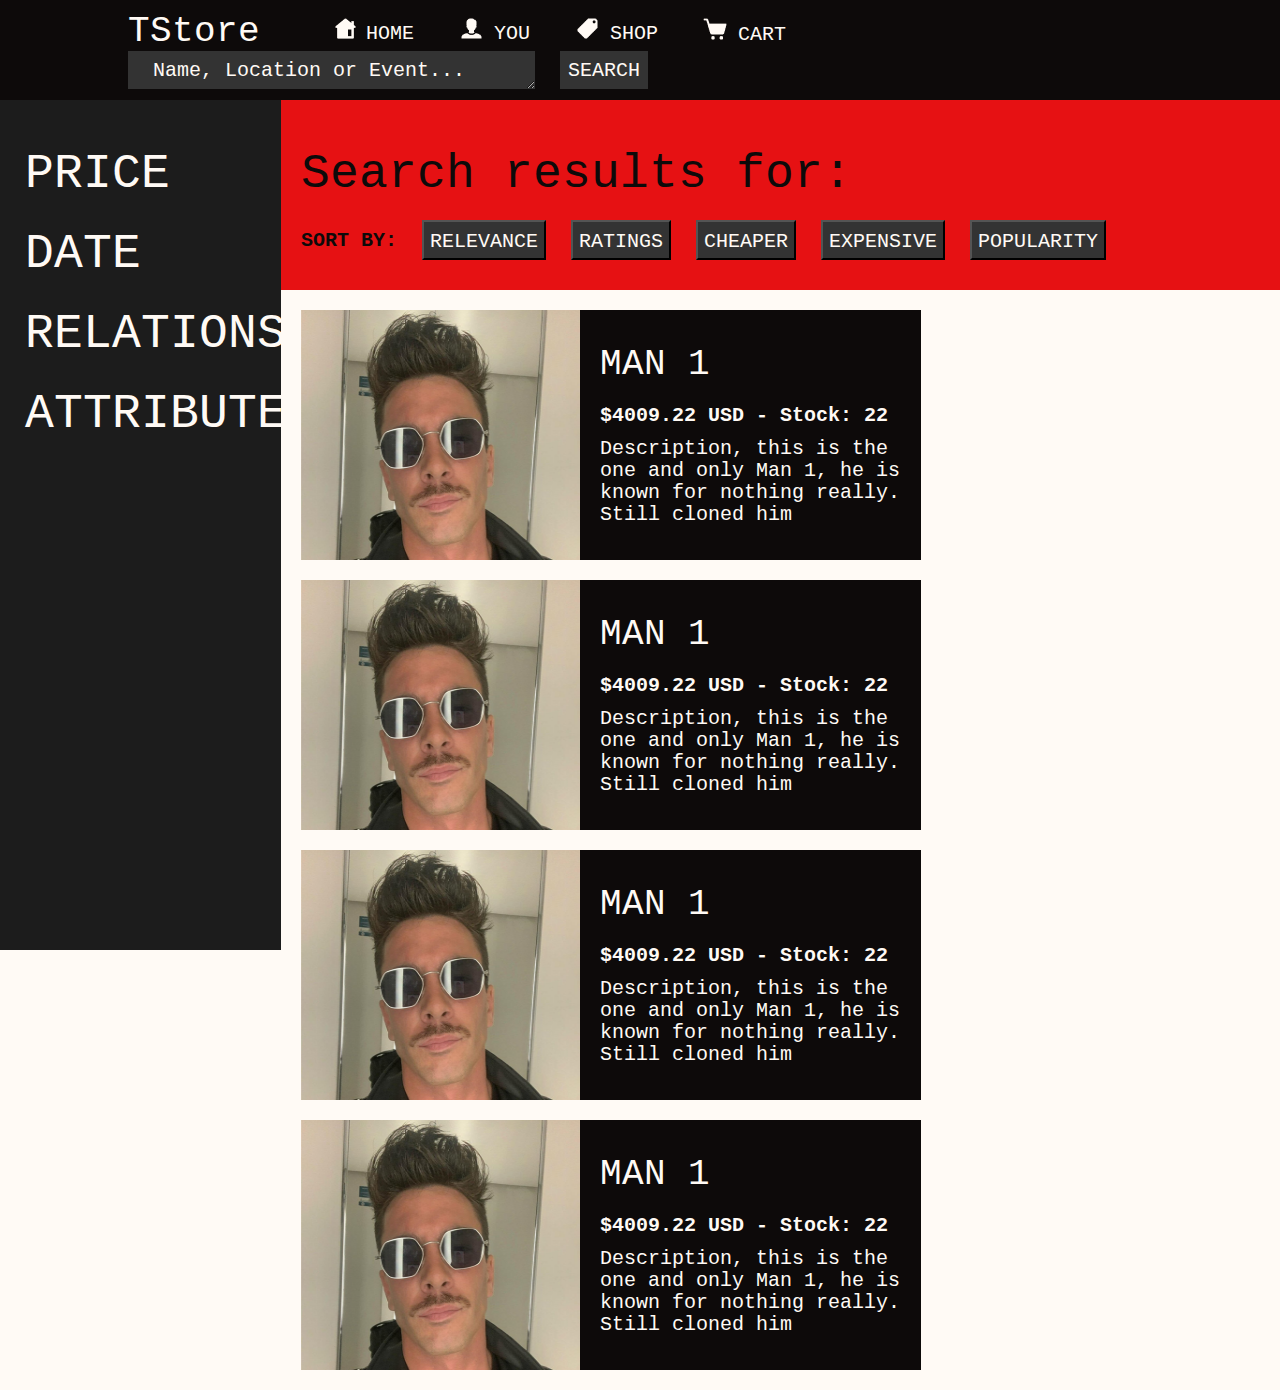
==== shop/index.html @ 67002255 "create base item style" ====
<!DOCTYPE html>
<html lang="en">
 <head>
  <meta name="viewport" content="width=device-width, initial-scale=1">
  <meta charset="UTF-8">
  <title>TStore</title>
  <meta name="Author" content="Sebastian Mosquera">
  <meta name="Description" content="A test website, making linked usage of css, html, js and basic databases. All content is satirical">

  <link href='../styles/style.css' rel='stylesheet' >

 </head>
 <body>
 <!-- <iframe type="html" src="assets/header.html"></iframe>-->
	 <header class="flex-center">

		 <nav class="main-nav flex-center">
			 <h2 class="main-title">TStore</h2>
			 <menu class="main-list flex-center">
				 <li><a href="index.html"><p class="main-home">HOME</p></a></li>
				 <li><a href="you/index.html"><p class="main-you">YOU</p></a></li>
				 <li><a href="shop/index.html"><p class="main-shop">SHOP</p></a></li>
				 <li><a href="cart/index.html"><p class="main-cart">CART</p></a></li>
			 </menu>
			 <textArea class="main-search" id="main-search" rows="1" maxlength="30" placeholder="Name, Location or Event..."></textArea>
			 <button class="main-button left-end" id="main-button" type="button">SEARCH</button>
		 </nav>

	 </header>
	 <section class="sidebar-shop gray aside-left">
		 <menu>
			 <li class="title-end"><h1>PRICE</h1></li>
			 <li class="title-end"><h1>DATE</h1></li>
			 <li class="title-end"><h1>RELATIONS</h1></li>
			 <li class="title-end"><h1>ATTRIBUTES</h1></li>
		 </menu>
	 </section>
	 <section>
		 <section class="top-section-shop red justify-start flex-column">
			 <article class="flex-straight">
				 <h1 class="black-text section-end">Search results for: </h1>
				 <p class="bold" id="searched-text"></p>
			 </article>
			 <article class="flex-straight">
				 <p class="bold small-text black-text">SORT BY:</p>
			 <button class="left-end" id="relevance-button" type="button">RELEVANCE</button>
			 <button class="left-end" id="ratings-button" type="button">RATINGS</button>
			 <button class="left-end" id="cheaper-button" type="button">CHEAPER</button>
			 <button class="left-end" id="expensive-button" type="button">EXPENSIVE</button>
			 <button class="left-end" id="popularity-button" type="button">POPULARITY</button>
			 </article>
		 </section>
		 <section class="item-grid-shop">
			 <article class="item-article-shop black section-end flex-straight">
				 <img src="../assets/img/man1.png" height="100%" width="45%">
				 <section class="side-section item-desc-shop">
					 <h2 class="section-end">MAN 1</h2>
					 <p class="bold normal-end">$4009.22 USD - Stock: 22</p>
					 <p>Description, this is the one and only Man 1, he is known for nothing really. Still cloned him</p>
				 </section>
			 </article>
			 <article class="item-article-shop black section-end flex-straight">
				 <img src="../assets/img/man1.png" height="100%" width="45%">
				 <section class="side-section item-desc-shop">
					 <h2 class="section-end">MAN 1</h2>
					 <p class="bold normal-end">$4009.22 USD - Stock: 22</p>
					 <p>Description, this is the one and only Man 1, he is known for nothing really. Still cloned him</p>
				 </section>
			 </article>
			 <article class="item-article-shop black section-end flex-straight">
				 <img src="../assets/img/man1.png" height="100%" width="45%">
				 <section class="side-section item-desc-shop">
					 <h2 class="section-end">MAN 1</h2>
					 <p class="bold normal-end">$4009.22 USD - Stock: 22</p>
					 <p>Description, this is the one and only Man 1, he is known for nothing really. Still cloned him</p>
				 </section>
			 </article>
			 <article class="item-article-shop black section-end flex-straight">
				 <img src="../assets/img/man1.png" height="100%" width="45%">
				 <section class="side-section item-desc-shop">
					 <h2 class="section-end">MAN 1</h2>
					 <p class="bold normal-end">$4009.22 USD - Stock: 22</p>
					 <p>Description, this is the one and only Man 1, he is known for nothing really. Still cloned him</p>
				 </section>
			 </article>
		 </section>
	 </section>
	 <footer>

	 </footer>
	 <script src="main.js"></script>
 </body>
</html>
---- styles/style.css ----
@font-face { font-family: Cousine-Bold; src: url('../assets/font/Cousine-Bold.ttf'); }
@font-face { font-family: Cousine-Bold-Italic; src: url('../assets/font/Cousine-BoldItalic.ttf'); }
@font-face { font-family: Cousine-Italic; src: url('../assets/font/Cousine-Italic.ttf'); }
@font-face { font-family: Cousine-Regular; src: url('../assets/font/Cousine-Regular.ttf'); }

* {
	margin: 0;
}

html {
	background-color: #FFFAF5;
}

body {
	background-color: #FFFAF5;
}

header {
	padding-left: 10%;
	padding-right: 10%;
	background-color: #0D0A0A;
	color: #0D0A0A;
	height: 100px;
}

menu {
	padding: 0px;
}

h1, h2 ,p, textArea, button {
	font-family: Cousine-Regular;
	font-weight: normal;
	color: #FFFAF5;
}

h1 {
	font-size: 48px;
}

h2 {
	font-size: 36px;
}

p, textArea, button {
	font-size: 20px;
}

li {
	list-style: none;
	margin-right: 45px;
}

a {
	text-decoration: none;
}

textArea {
	width: 380px;
	padding-top: 8px;
	padding-bottom: 8px;
	padding-left: 25px;
	background-color: #333333;
}

textArea::placeholder {
	color: #FFFAF5;
}

button {
	padding-top: 8px;
	padding-bottom: 8px;
	background-color: #333333;
	height: 40px;

}

button:active {
	background-color: #0F0C0C;
	border: 1px solid #FFFAF5;
}

input[type=checkbox]:checked {
	color: #FFaaaa;
	background-color: #FFaaaa;
}


/* general styling*/
.flex-center {
	display: flex;
	flex-wrap: wrap;
	align-content: center;
	align-items: center;
}

.justify-start {
	justify-items: start;
}

.flex-column {
	display: flex;
	flex-direction: column;
}

.flex-straight {
	display: flex;
	align-items: center;
}

.aside-left {
	float: left;
}

.aside-right {
	float: right;
}

.bold {
	font-family: Cousine-Bold;
}

.important {
	text-decoration: underline;
	font-family: Cousine-Bold;
}

.font-small {
	font-size: 14px;
}

/* items*/
.check-small {
	appearance: unset;
	height: 15px;
	width: 15px;
	color: #FFFAF5;
	background-color: #333333;
}

/* etc margins*/
.title-end {
	margin-bottom: 30px;
}

.section-end {
	margin-bottom: 20px;
}

.normal-end {
	margin-bottom: 10px;
}

.left-end {
	margin-left: 25px;
}

.tag-end {
	margin-right: 10px;
}

.tag-end-left {
	margin-left: 10px;
}

.border-white {
	border: 1px solid #FFFAF5;
}

/* color palette*/
.blue {
	background-color: #193E54;
	color: #193E54;
}

.gray {
	background-color: #1C1C1C;
	color: #1C1C1C;
}

.white {
	background-color: #FFFAF5;
	color: #FFFAF5;
}

.black {
	background-color: #0D0A0A;
}

.black-text {
	color: #0D0A0A;
}

.red {
	background-color: #e61113;
	color: #e61113;
}


/* navigation bar and header*/
.main-title {
	margin-right: 75px;
}

.main-list {
	padding: 0px;
	margin-right: 110px;
}

/* could use some animations here...*/
.main-home .main-you .main-shop .main-cart {
}

.main-home::before {
	content: url('../assets/ico/home.png');
	margin-right: 10px;
}

.main-you::before {
	content: url('../assets/ico/you.png');
	margin-right: 10px;
}

.main-shop::before {
	content: url('../assets/ico/shop.png');
	margin-right: 10px;
}

.main-cart::before {
	content: url('../assets/ico/cart.png');
	margin-right: 10px;
}

.main-search {
	padding-left: 25px;
	padding-top: 8px;
	padding-bottom: 8px;
	height: 40%;
	border: none;
}

.main-button {
	padding: 8px;
	height: 40%;
	border: none;
}


/* first section landing page*/
.first-section-landing {
	width: 100%;
	display: flex;
}

.hero {
	width: 49%;
	margin-right: 2%;
}

.side-section {
	width: 49%;
	display: flex;
	flex-direction: column;
}

.side-section-landing {
	height: 48%;
	padding: 10%;
	padding-right: 15%;
}


/* shop page*/
.top-section-shop {
	height: 140px;
	padding-top: 50px;
	padding-left: 20px; 
}

.sidebar-shop {
	width: 20%;
	height: 800px;
	padding-top: 50px;
	padding-left: 25px; 
}

.item-grid-shop {
	padding-top: 20px;
	padding-left: 20px;
	padding-right: 5%;
	display: flex;
	flex-wrap: wrap;
}

.item-article-shop {
	width: 620px;
	height: 250px;
	margin-right: 20px;
}

.item-desc-shop {
	padding: 20px;
	padding-right: 2px;
}
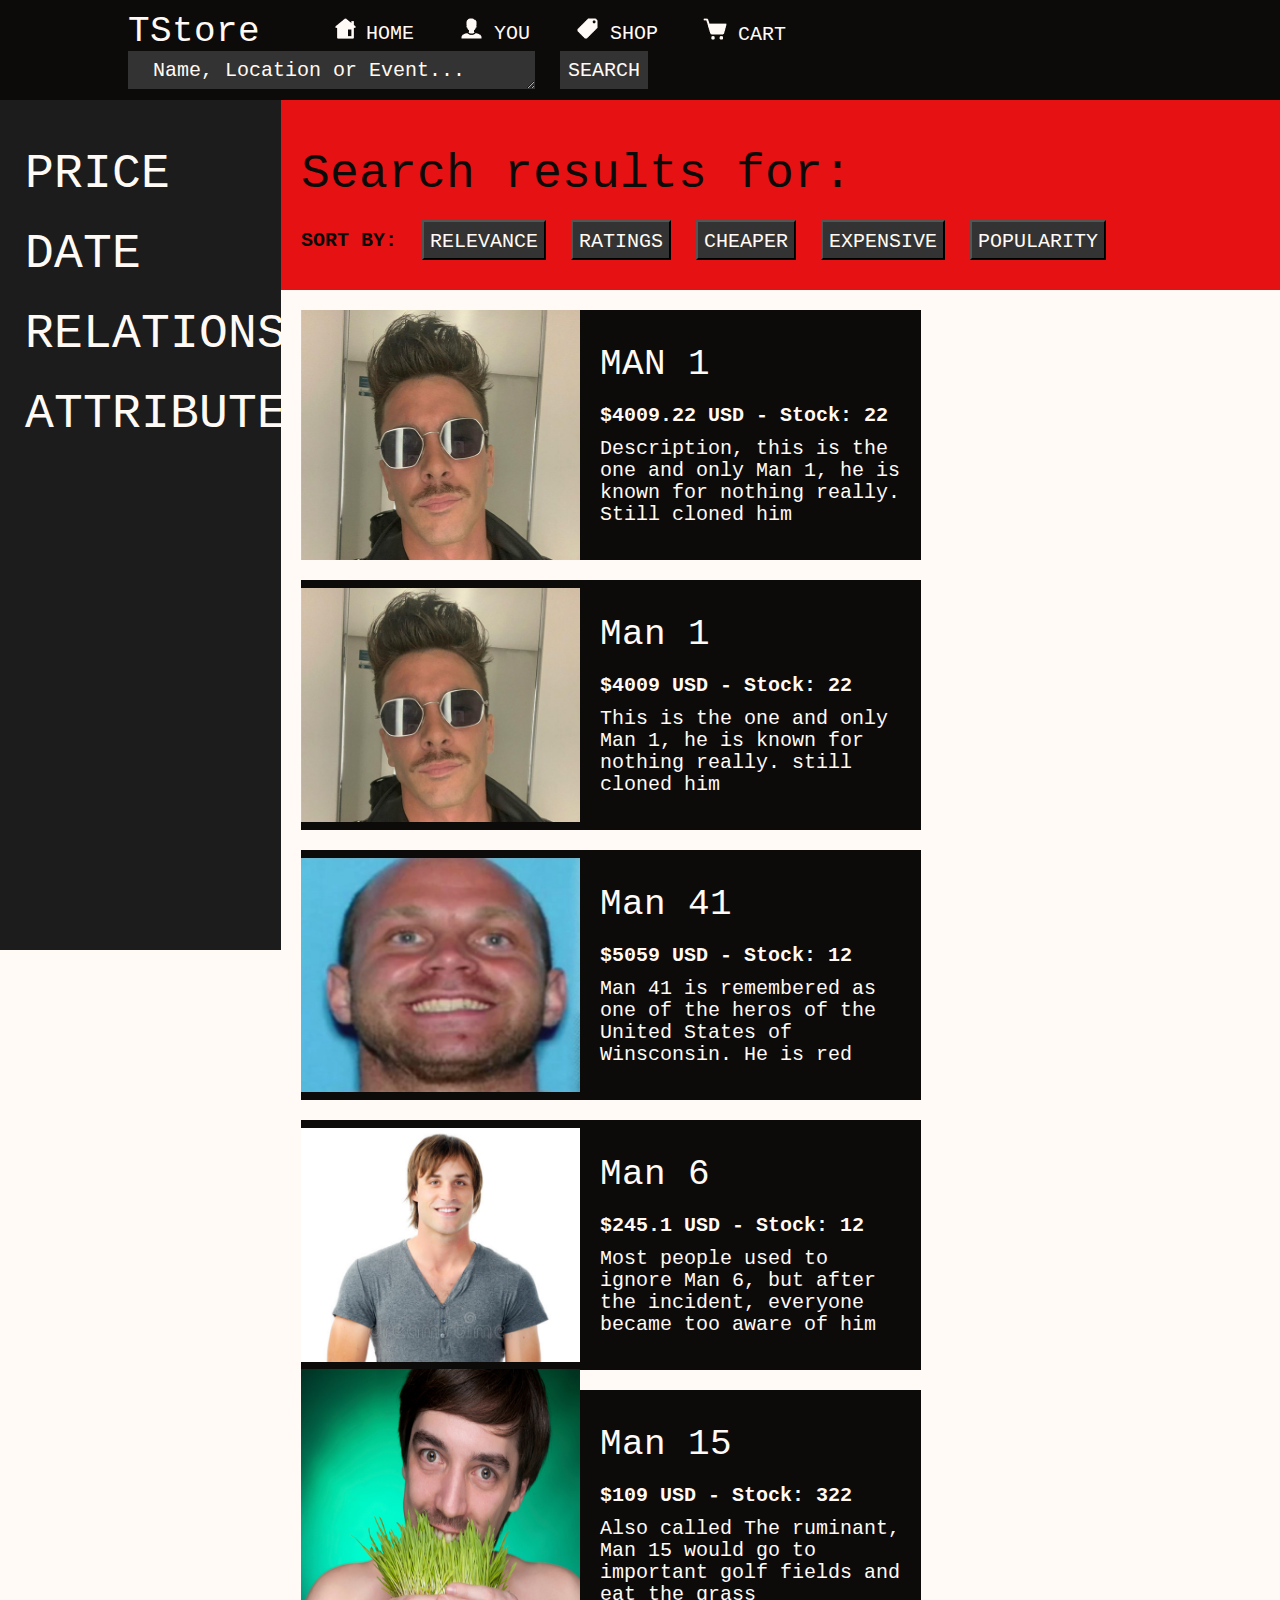
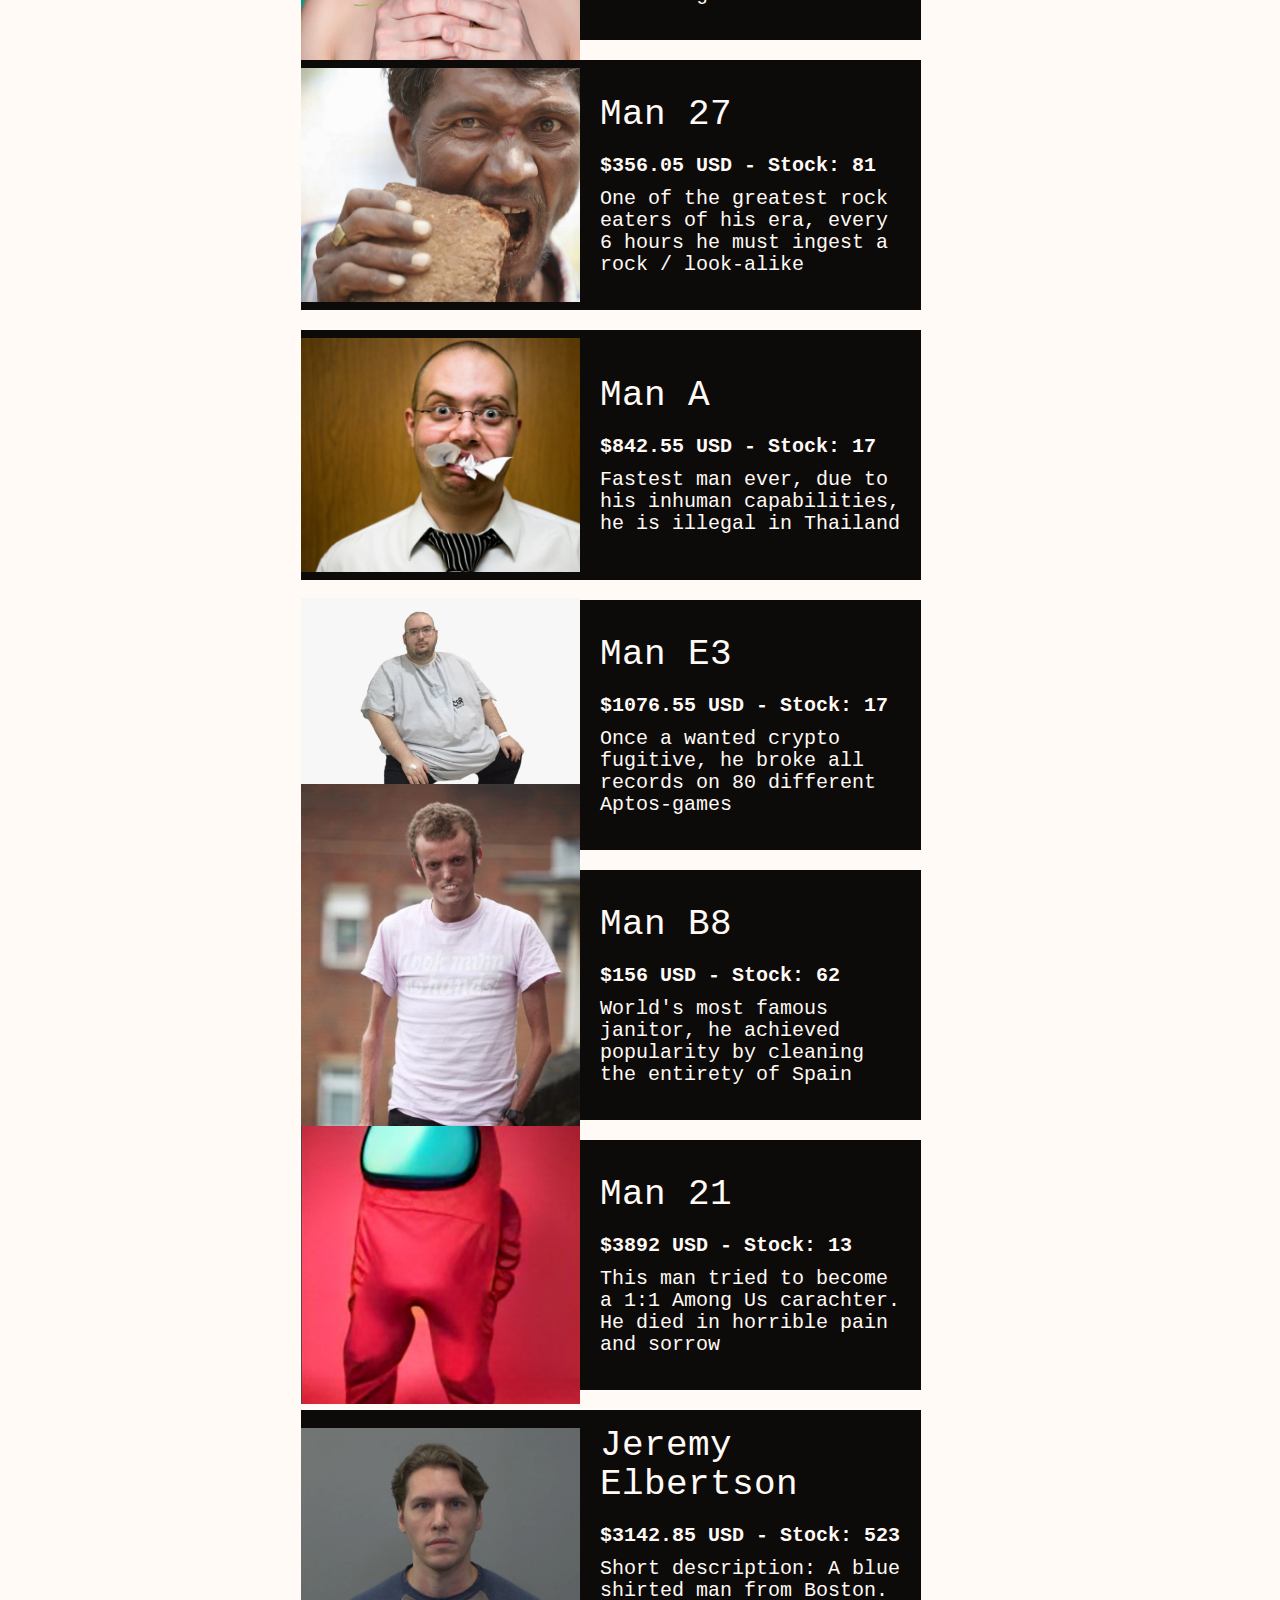
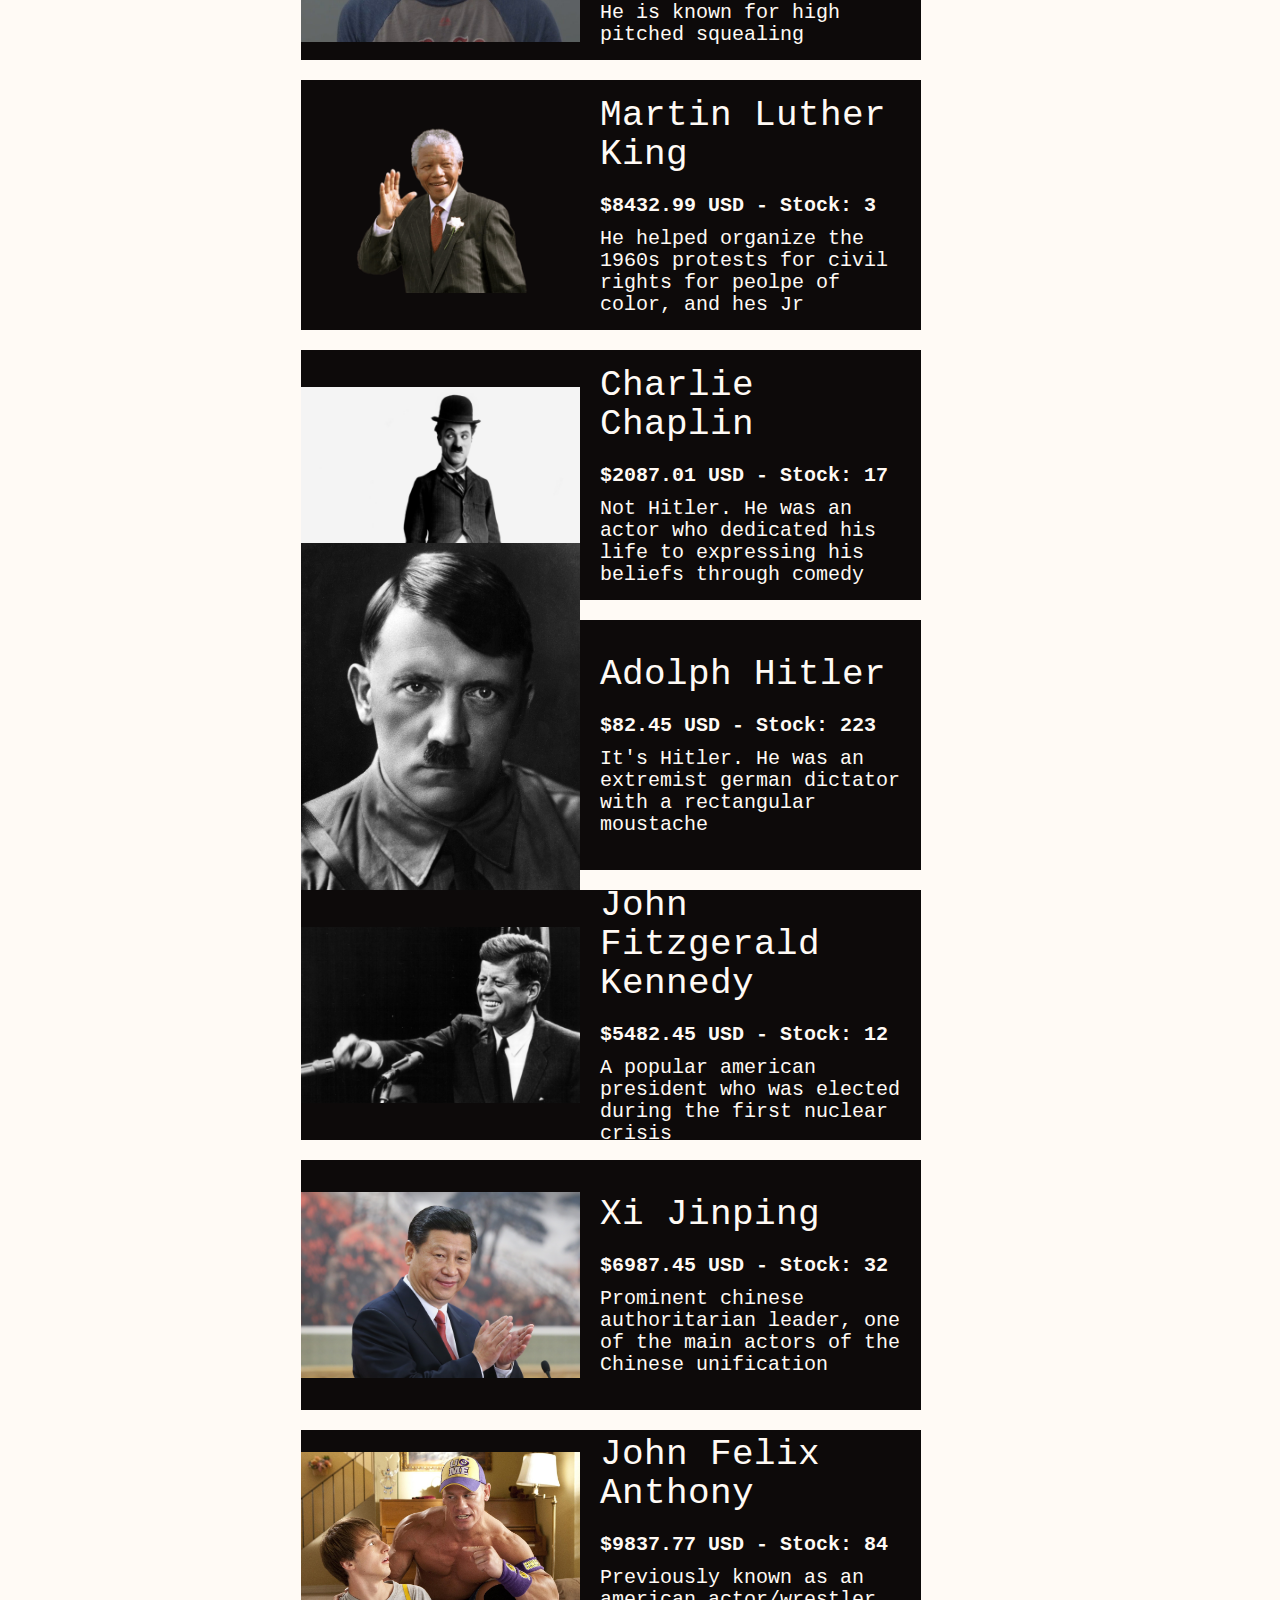
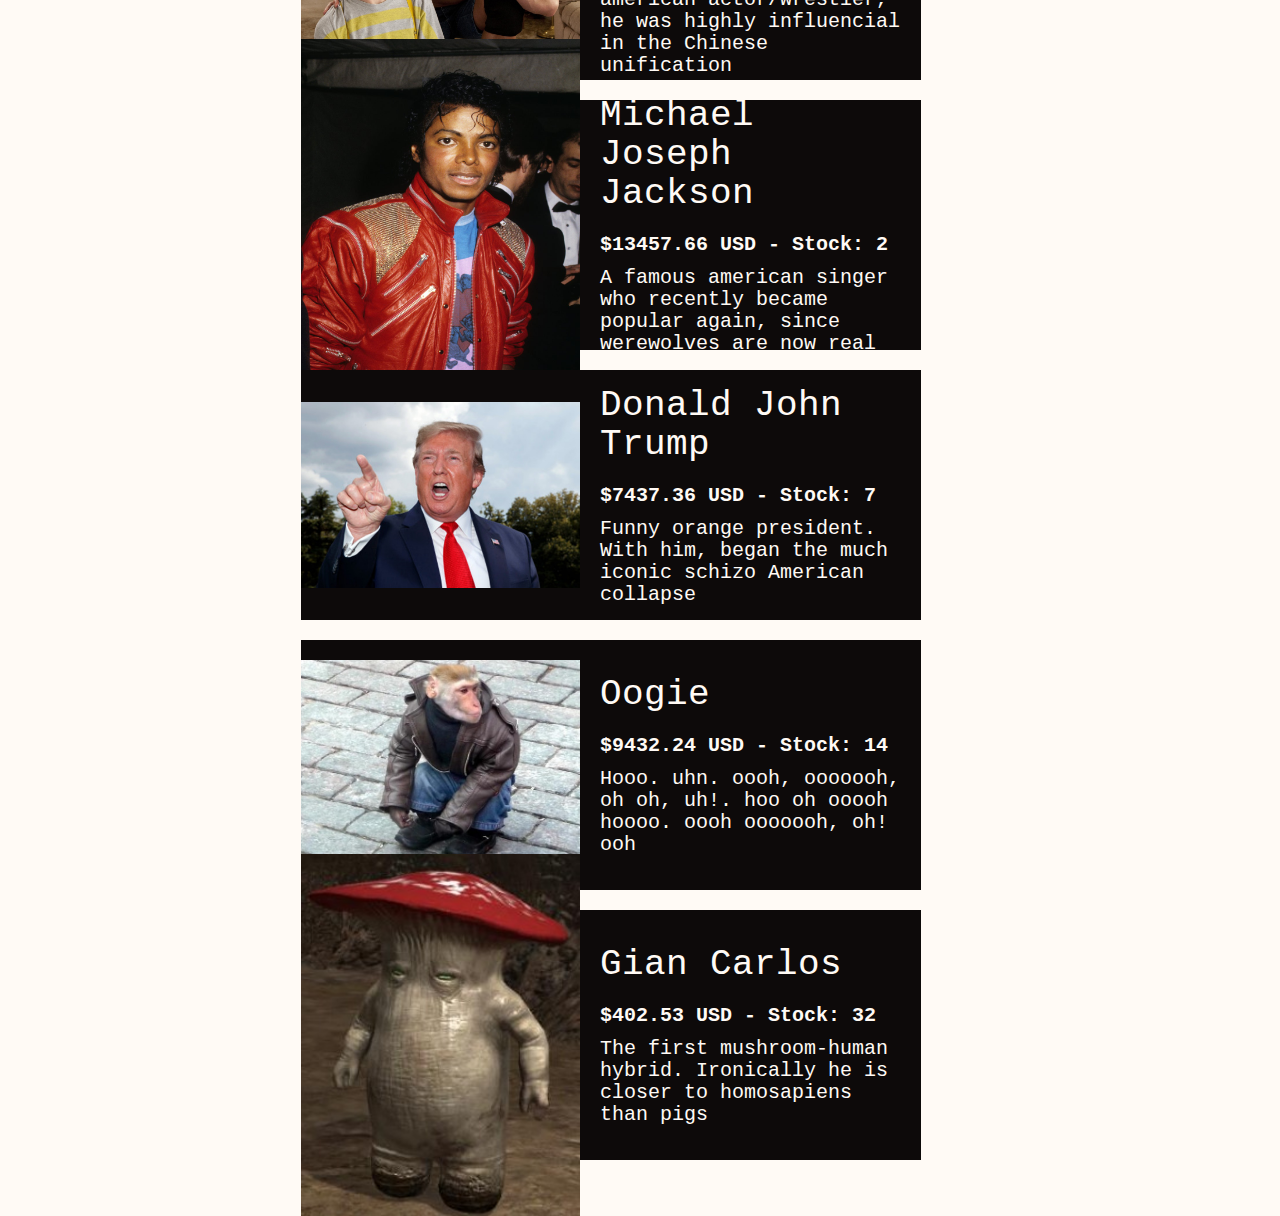
==== commit d2f8a2fa: "add item population with json file" ====
--- a/shop/index.html
+++ b/shop/index.html
@@ -50,31 +50,7 @@
 			 <button class="left-end" id="popularity-button" type="button">POPULARITY</button>
 			 </article>
 		 </section>
-		 <section class="item-grid-shop">
-			 <article class="item-article-shop black section-end flex-straight">
-				 <img src="../assets/img/man1.png" height="100%" width="45%">
-				 <section class="side-section item-desc-shop">
-					 <h2 class="section-end">MAN 1</h2>
-					 <p class="bold normal-end">$4009.22 USD - Stock: 22</p>
-					 <p>Description, this is the one and only Man 1, he is known for nothing really. Still cloned him</p>
-				 </section>
-			 </article>
-			 <article class="item-article-shop black section-end flex-straight">
-				 <img src="../assets/img/man1.png" height="100%" width="45%">
-				 <section class="side-section item-desc-shop">
-					 <h2 class="section-end">MAN 1</h2>
-					 <p class="bold normal-end">$4009.22 USD - Stock: 22</p>
-					 <p>Description, this is the one and only Man 1, he is known for nothing really. Still cloned him</p>
-				 </section>
-			 </article>
-			 <article class="item-article-shop black section-end flex-straight">
-				 <img src="../assets/img/man1.png" height="100%" width="45%">
-				 <section class="side-section item-desc-shop">
-					 <h2 class="section-end">MAN 1</h2>
-					 <p class="bold normal-end">$4009.22 USD - Stock: 22</p>
-					 <p>Description, this is the one and only Man 1, he is known for nothing really. Still cloned him</p>
-				 </section>
-			 </article>
+		 <section class="item-grid-shop" id="grid-shop">
 			 <article class="item-article-shop black section-end flex-straight">
 				 <img src="../assets/img/man1.png" height="100%" width="45%">
 				 <section class="side-section item-desc-shop">
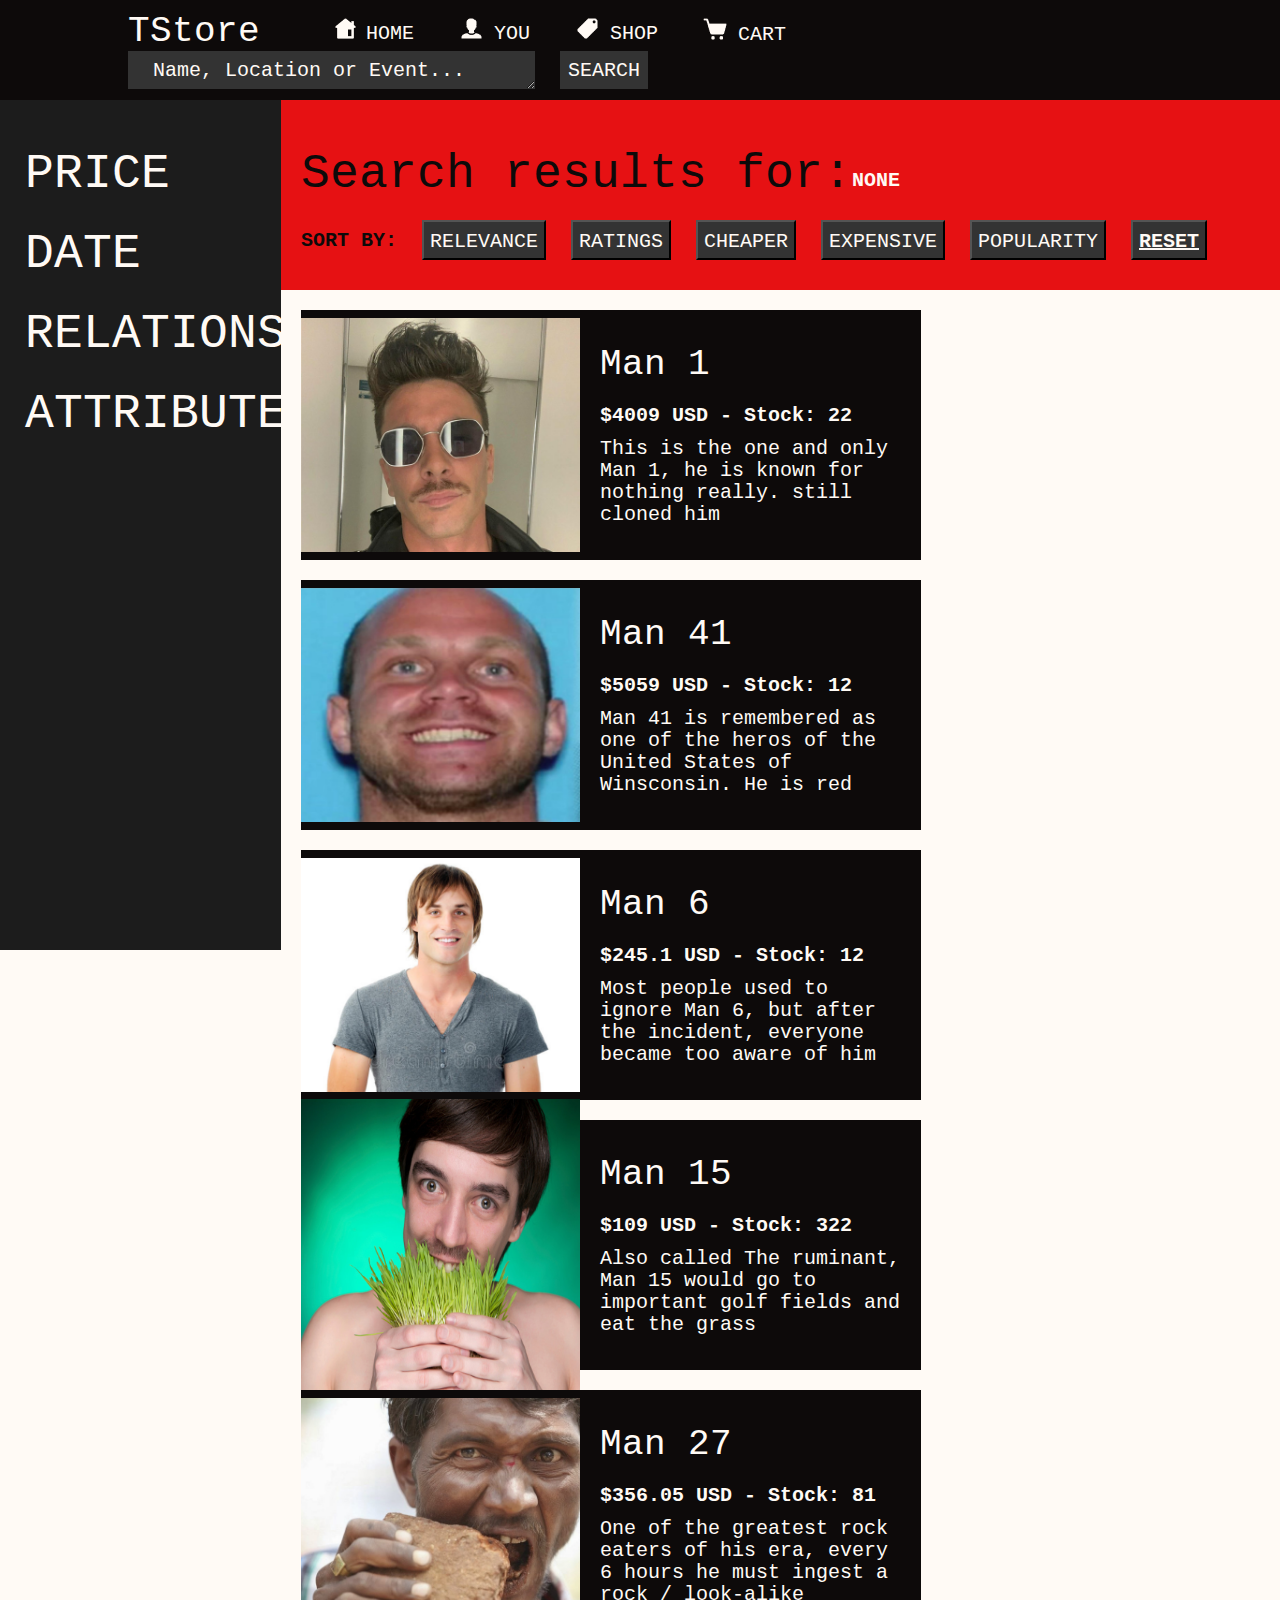
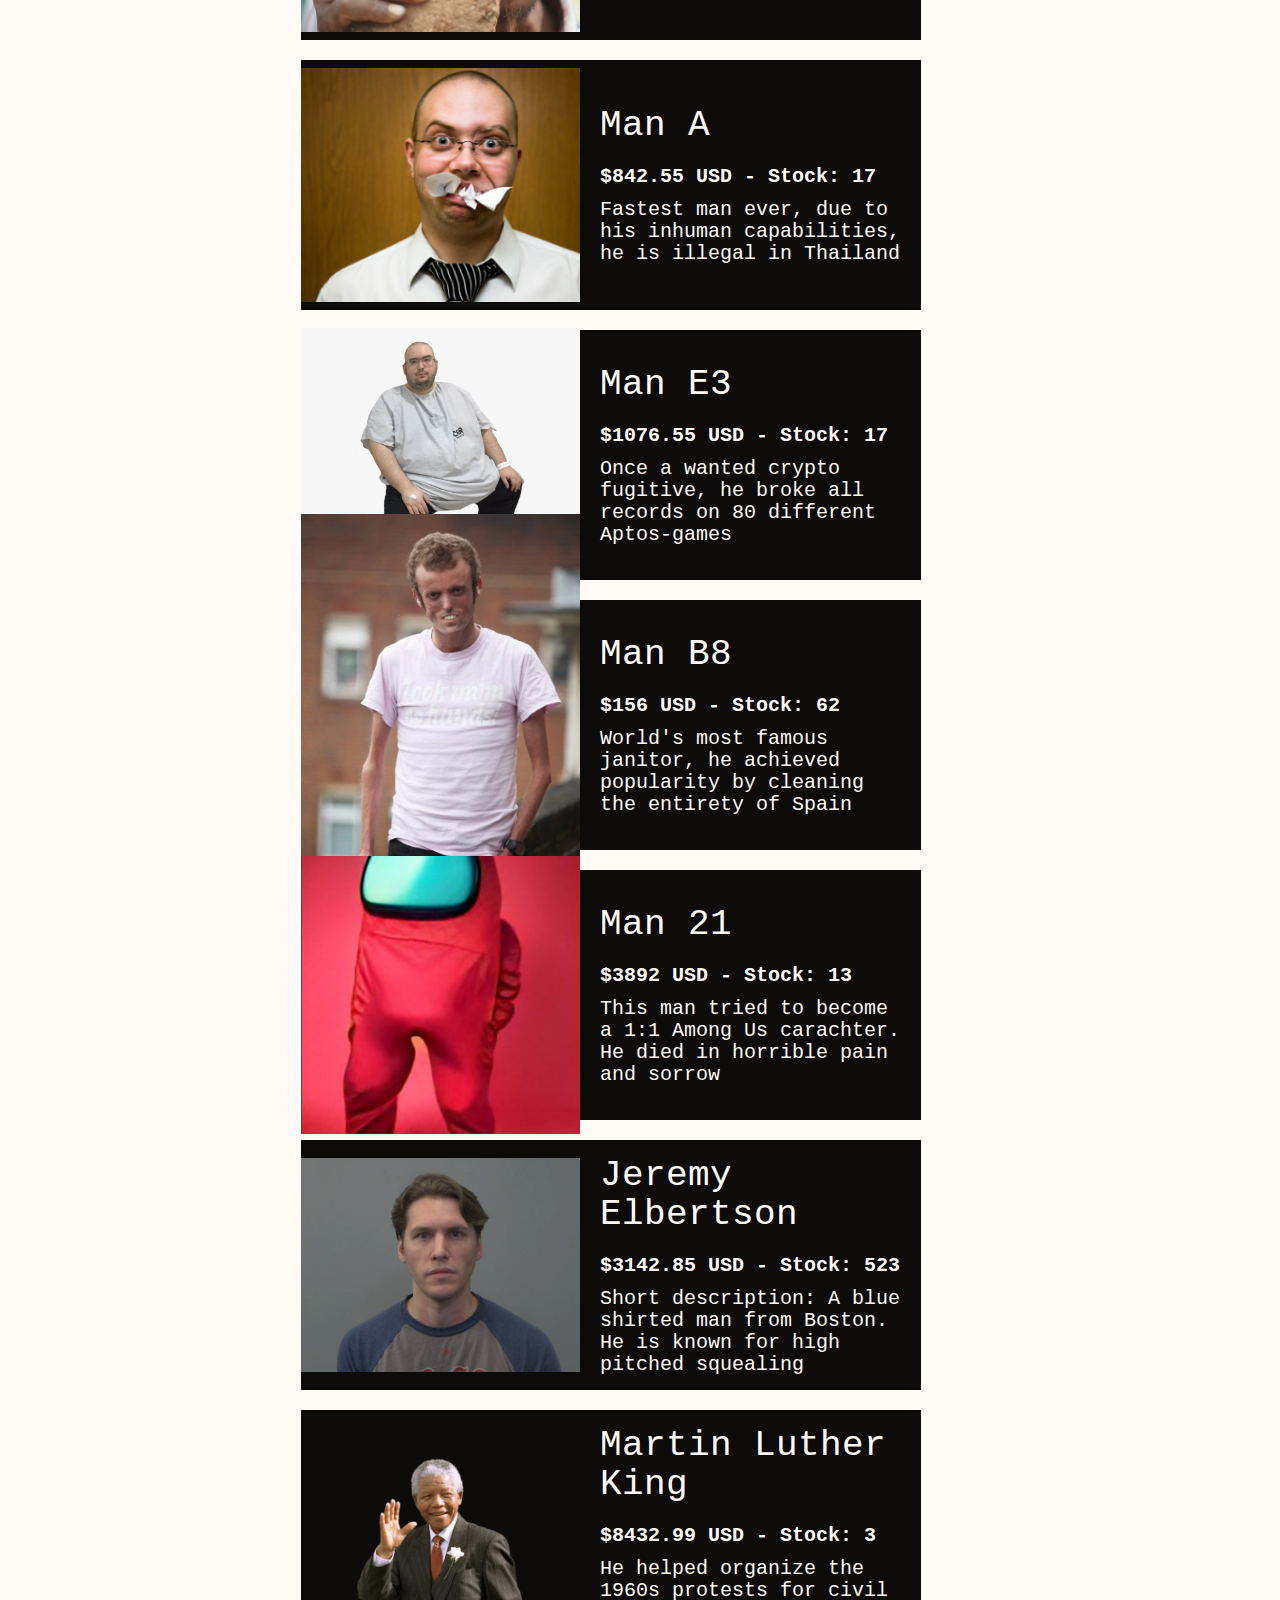
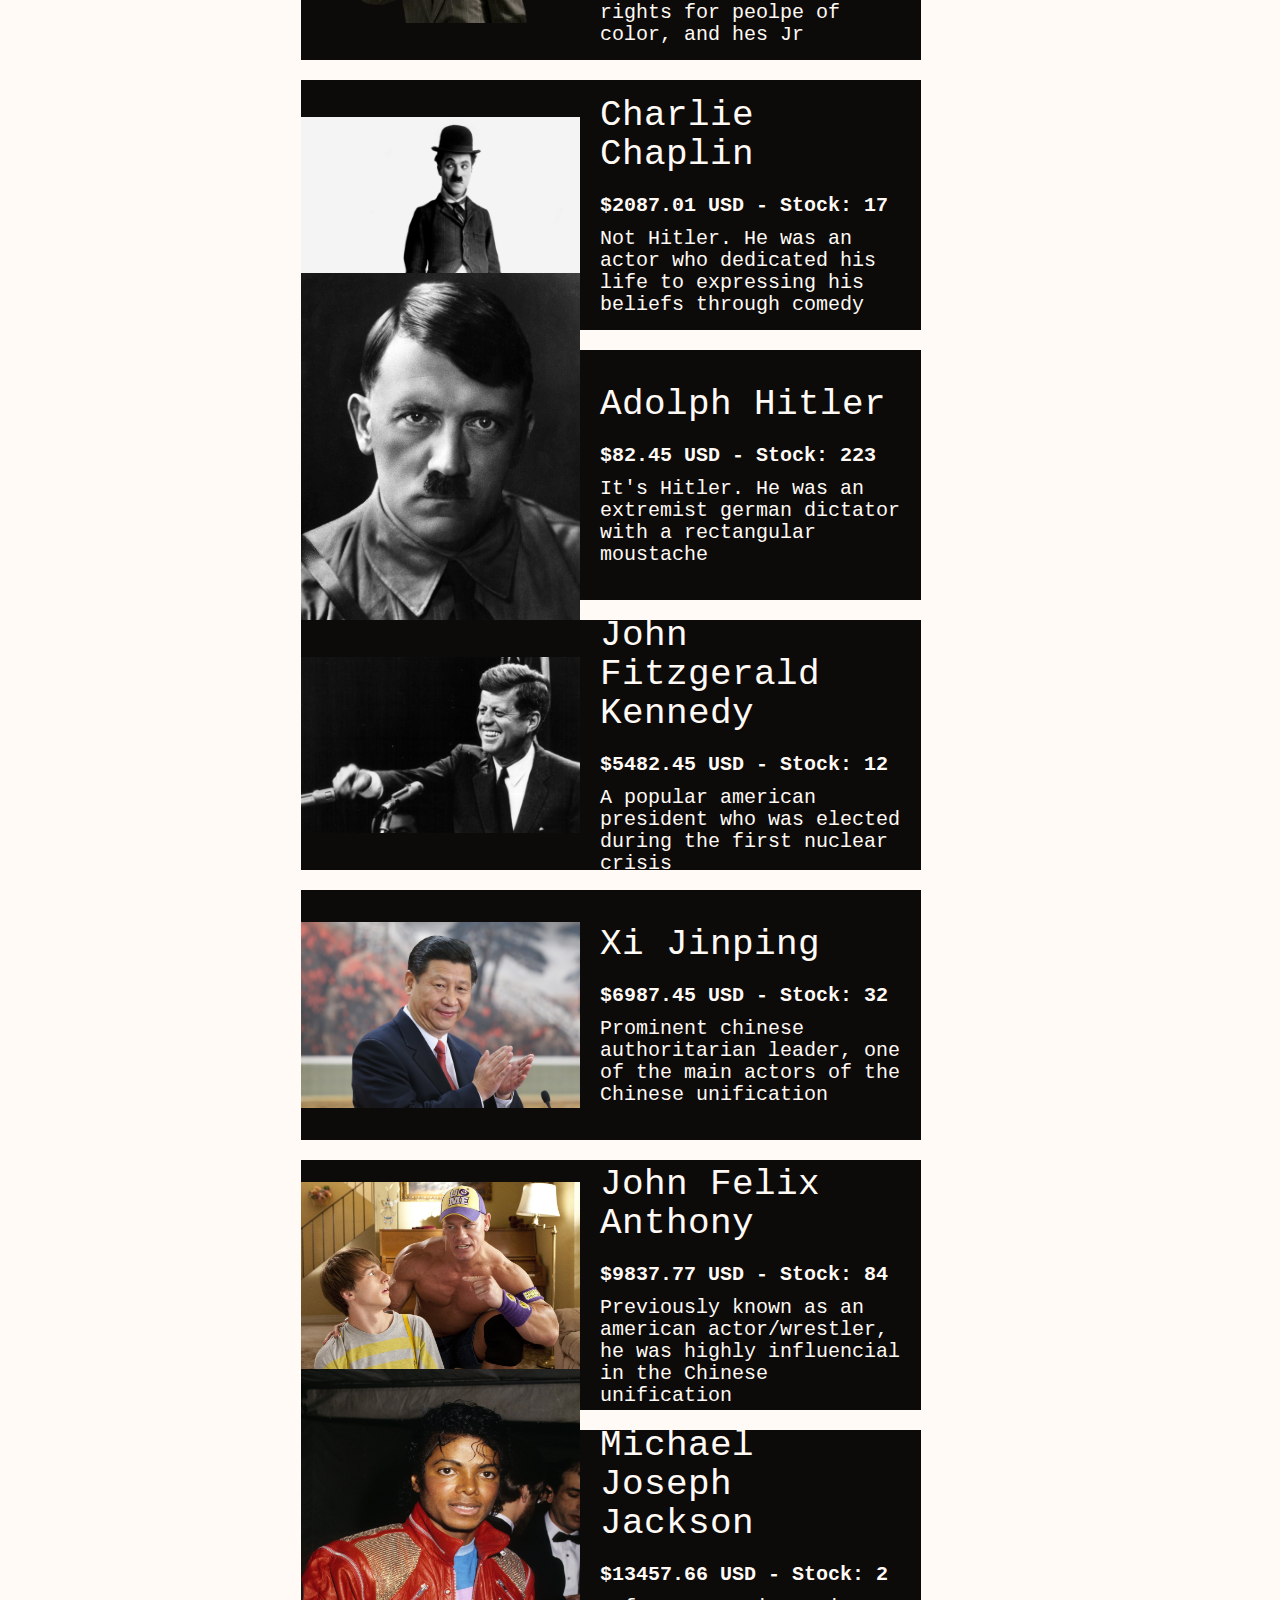
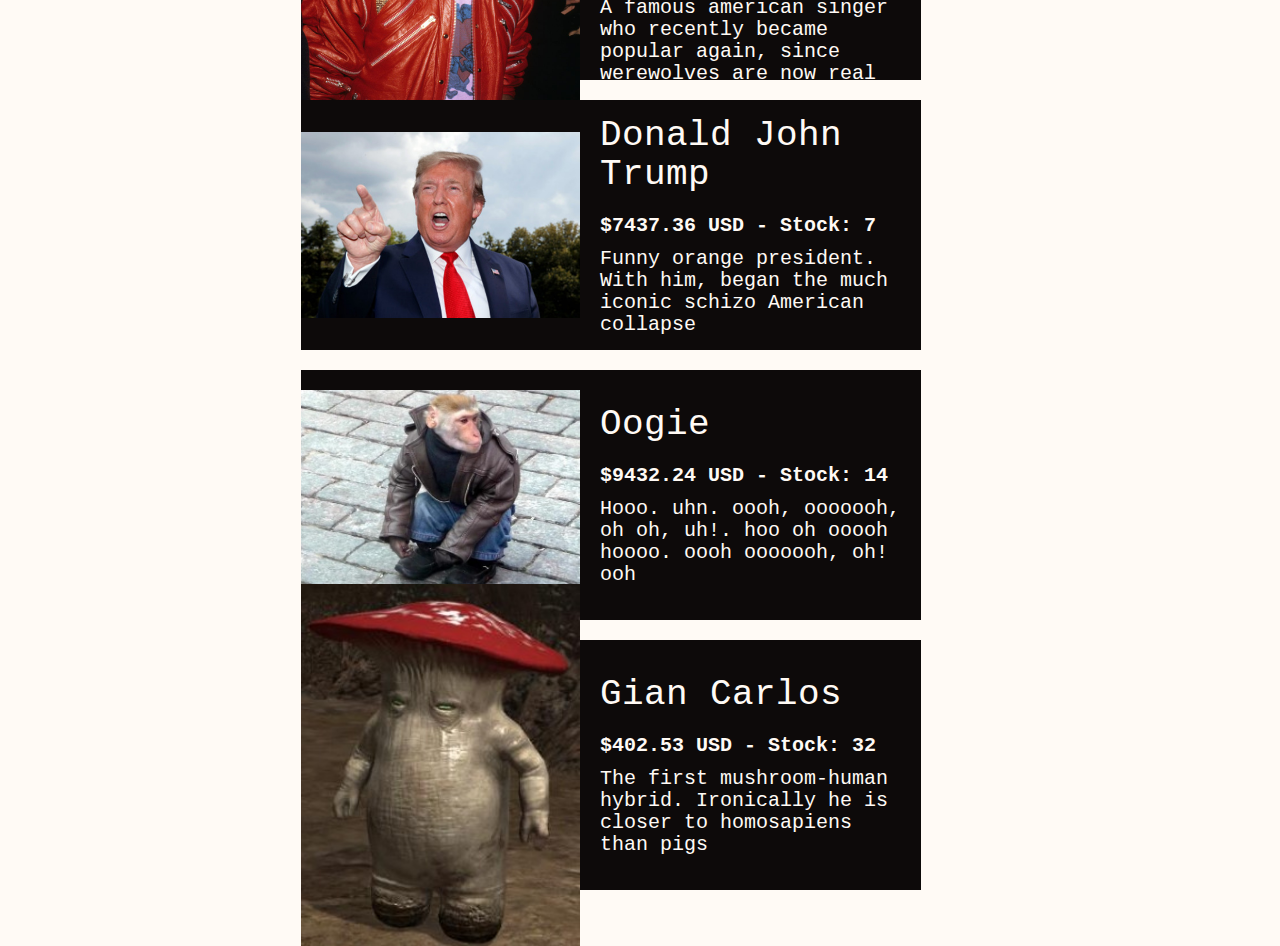
==== commit b6af76e3: "add basic search bar functionality" ====
--- a/shop/index.html
+++ b/shop/index.html
@@ -39,15 +39,22 @@
 		 <section class="top-section-shop red justify-start flex-column">
 			 <article class="flex-straight">
 				 <h1 class="black-text section-end">Search results for: </h1>
-				 <p class="bold" id="searched-text"></p>
+				 <p class="bold normal-end" id="searched-text">NONE</p>
 			 </article>
 			 <article class="flex-straight">
 				 <p class="bold small-text black-text">SORT BY:</p>
-			 <button class="left-end" id="relevance-button" type="button">RELEVANCE</button>
-			 <button class="left-end" id="ratings-button" type="button">RATINGS</button>
-			 <button class="left-end" id="cheaper-button" type="button">CHEAPER</button>
-			 <button class="left-end" id="expensive-button" type="button">EXPENSIVE</button>
-			 <button class="left-end" id="popularity-button" type="button">POPULARITY</button>
+				 <button class="left-end" id="relevance-button" 
+					 type="button">RELEVANCE</button>
+				 <button class="left-end" id="ratings-button" 
+					 type="button">RATINGS</button>
+				 <button class="left-end" id="cheaper-button" 
+					 type="button">CHEAPER</button>
+				 <button class="left-end" id="expensive-button" 
+					 type="button">EXPENSIVE</button>
+				 <button class="left-end" id="popularity-button" 
+					 type="button">POPULARITY</button>
+				 <button class="left-end important aside-right" 
+					 id="reset-button" type="button">RESET</button>
 			 </article>
 		 </section>
 		 <section class="item-grid-shop" id="grid-shop">
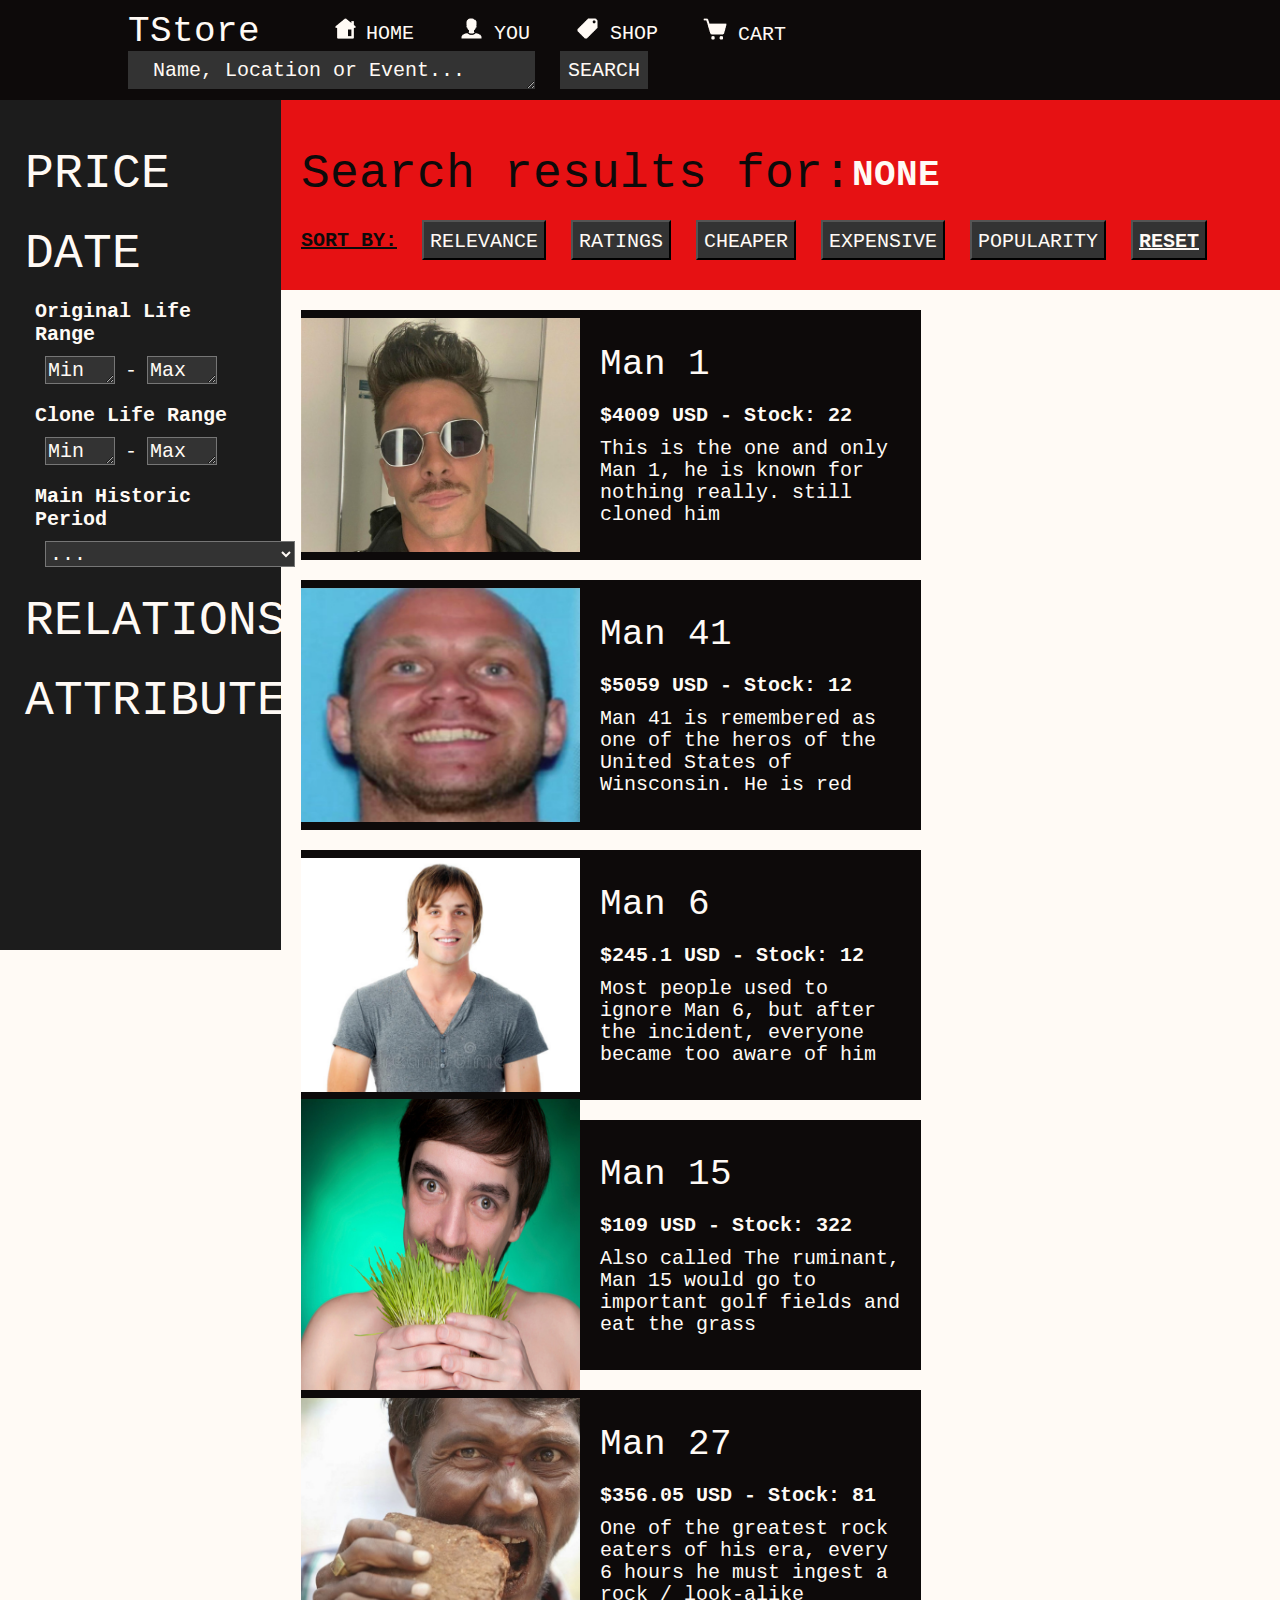
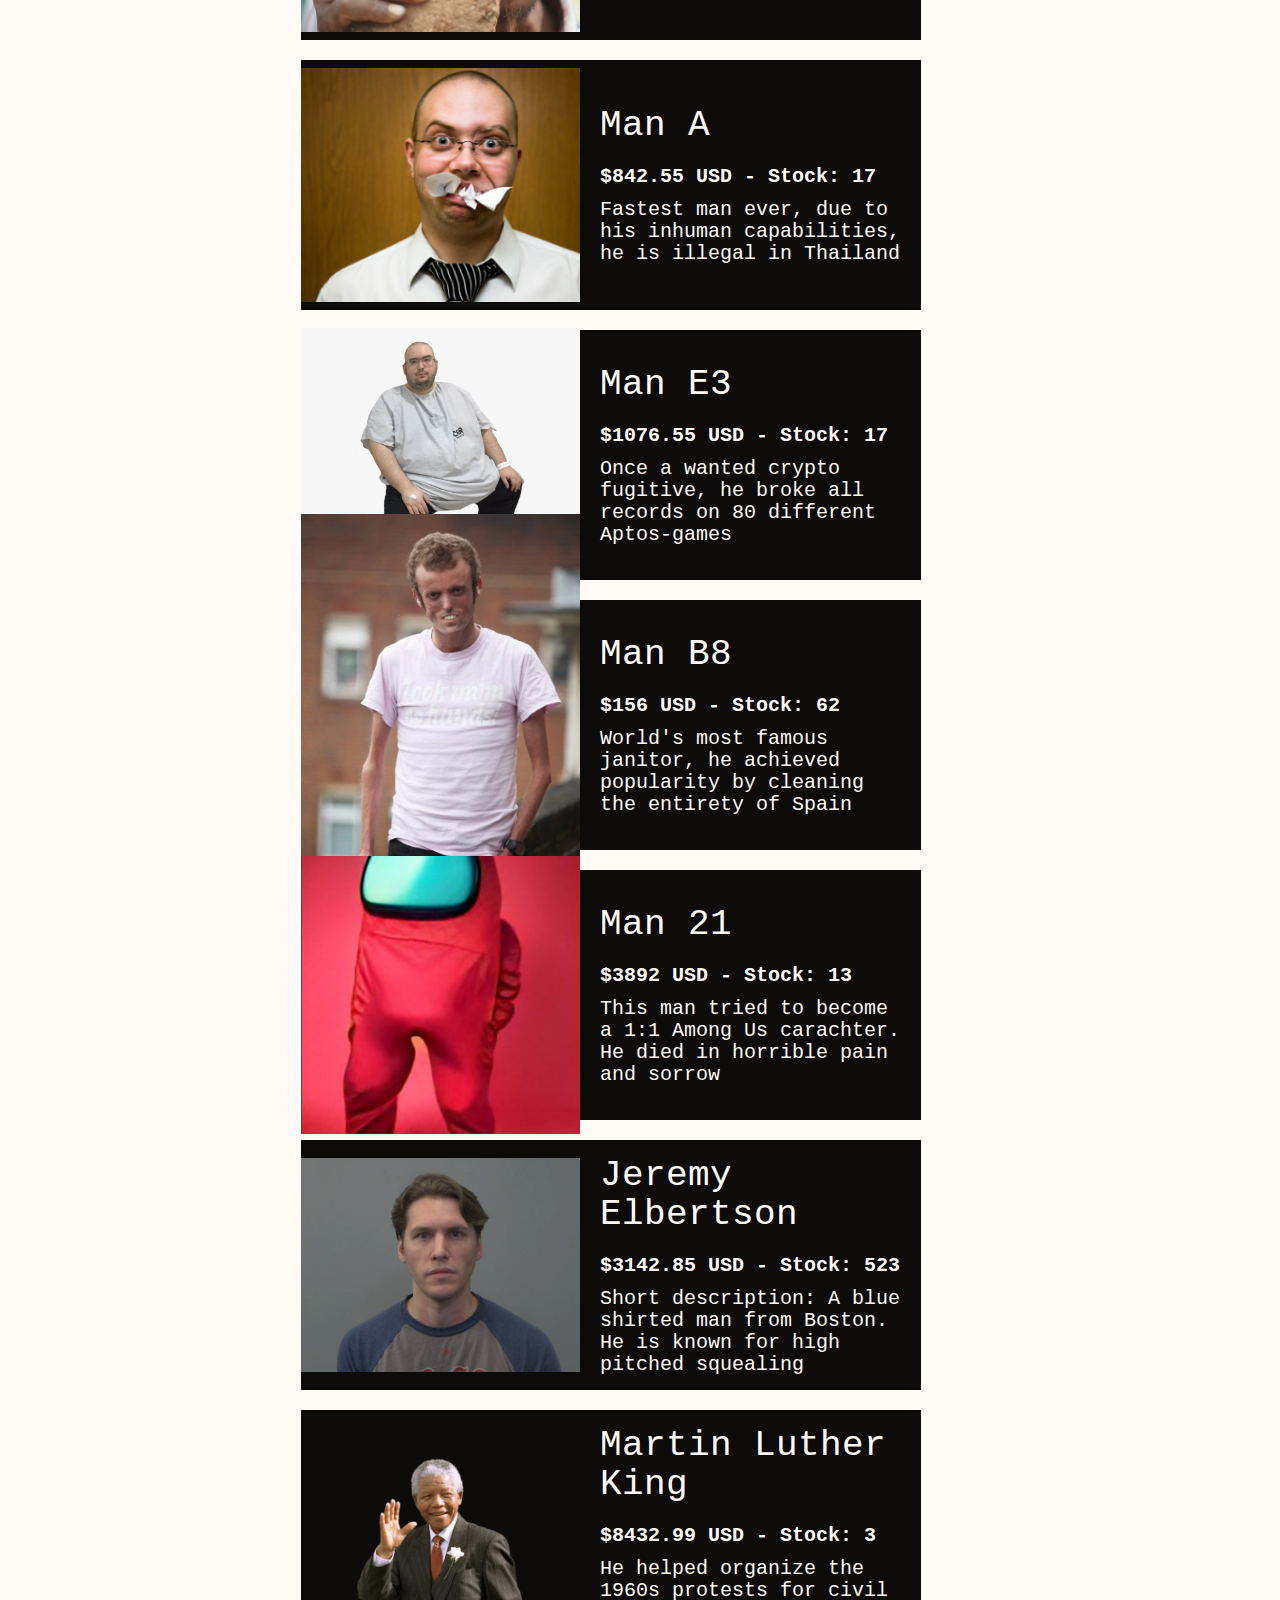
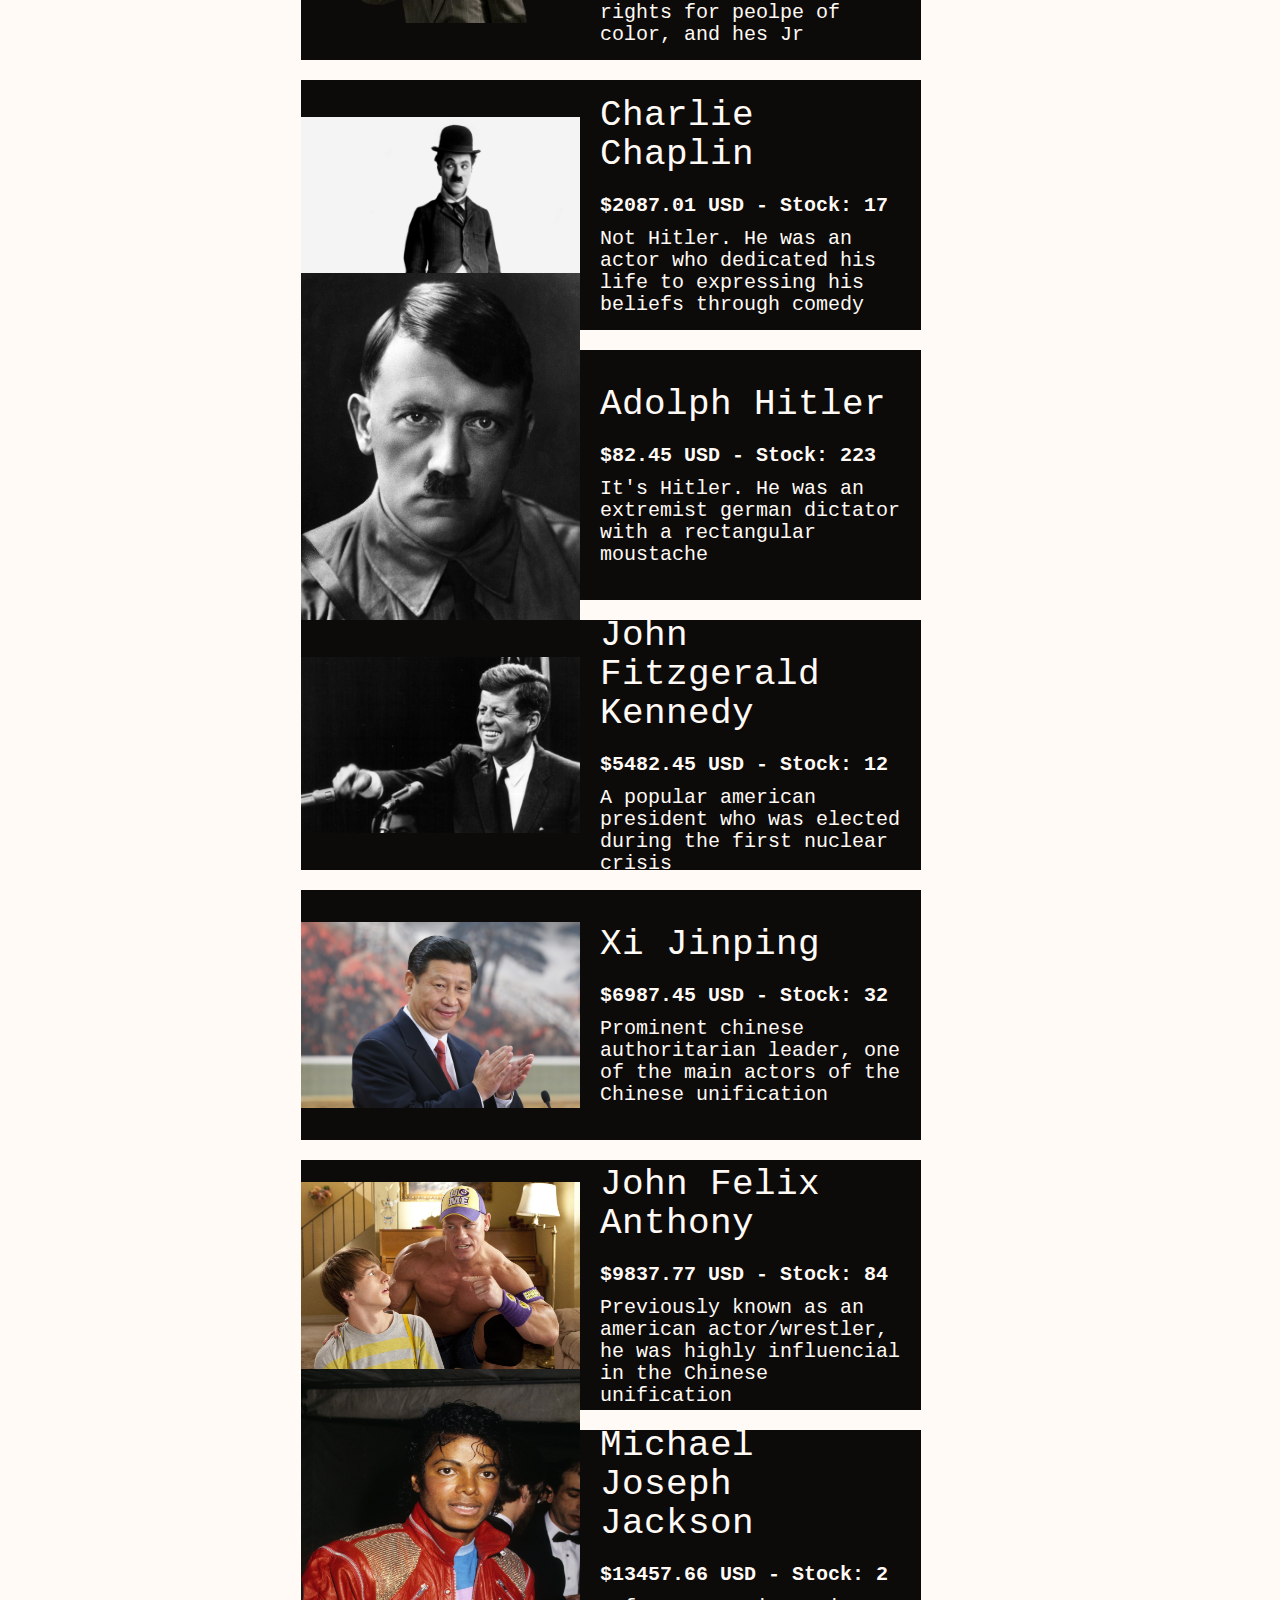
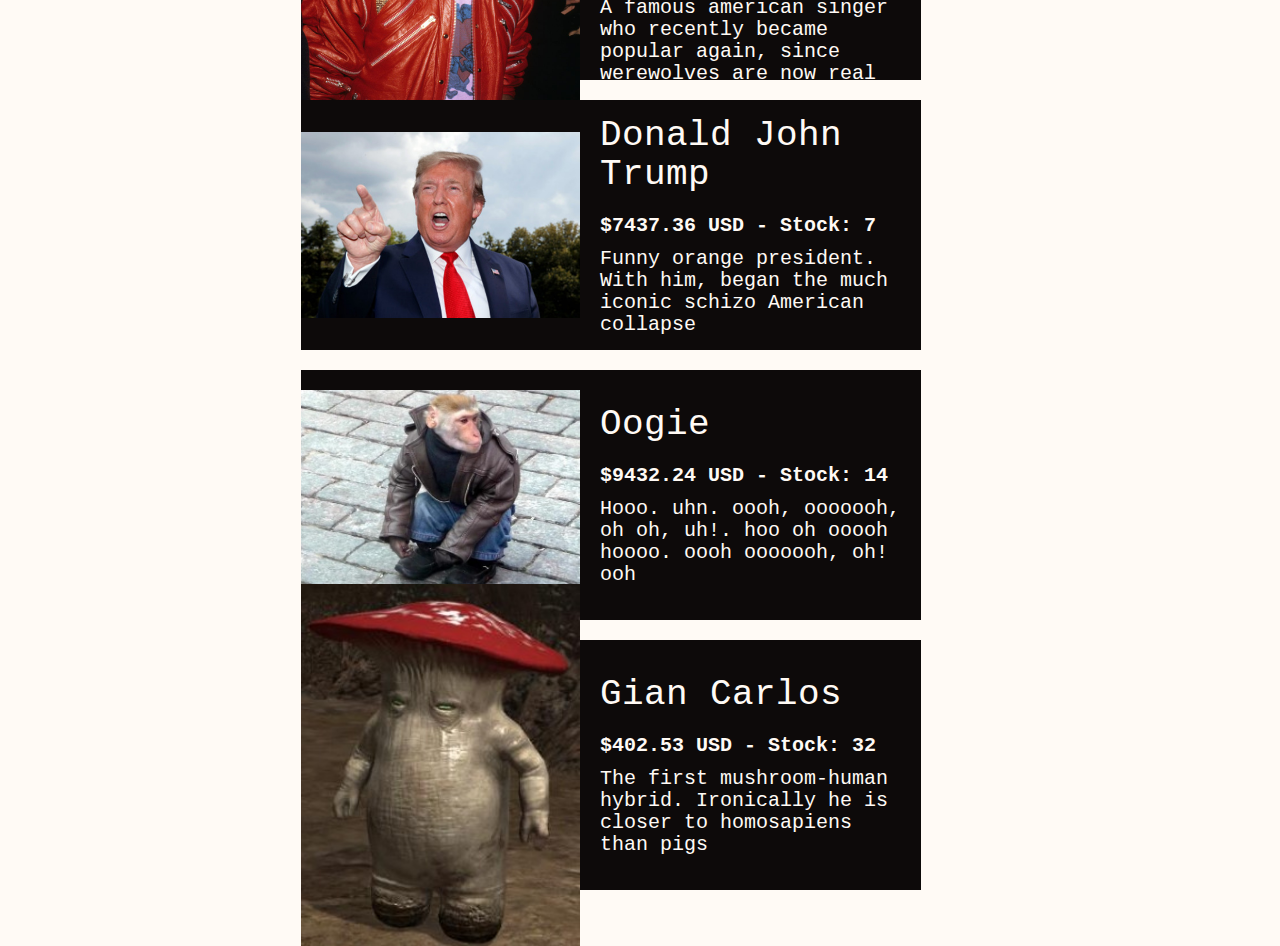
==== commit 42e2be03: "create base sidebar menu styling" ====
--- a/shop/index.html
+++ b/shop/index.html
@@ -28,21 +28,58 @@
 
 	 </header>
 	 <section class="sidebar-shop gray aside-left">
-		 <menu>
-			 <li class="title-end"><h1>PRICE</h1></li>
-			 <li class="title-end"><h1>DATE</h1></li>
-			 <li class="title-end"><h1>RELATIONS</h1></li>
-			 <li class="title-end"><h1>ATTRIBUTES</h1></li>
+		 <menu class="title-end" id="price-filters">
+			 <h1>PRICE</h1>
+		 </menu>
+		 <menu class="title-end">
+			 <h1>DATE</h1>
+			 <div class="section-end"></div>
+			 <li style="padding-left: 10px;">
+				 <p class="normal-end bold">Original Life Range</p>
+				 <section class="tag-end-left flex-straight section-end">
+					 <textArea class="tag-end filter-search" id="og-min" rows="1" cols="4" maxlength="4" placeholder="Min"></textArea>
+					 <p class="tag-end"> - </p>
+					 <textArea class="filter-search" id="og-max" rows="1" cols="4" maxlength="4" placeholder="Max"></textArea>
+				 </section>
+			 </li>
+			 <li style="padding-left: 10px;">
+				 <p class="normal-end bold">Clone Life Range</p>
+				 <section class="tag-end-left flex-straight section-end">
+					 <textArea class="tag-end filter-search" id="cl-min" rows="1" cols="4" maxlength="4" placeholder="Min"></textArea>
+					 <p class="tag-end"> - </p>
+					 <textArea class="filter-search" id="cl-max" rows="1" cols="4" maxlength="4" placeholder="Max"></textArea>
+				 </section>
+			 </li>
+			 <li style="padding-left: 10px;">
+				 <p class="normal-end bold">Main Historic Period</p>
+				 <section class="tag-end-left flex-straight section-end">
+					 <select id="period-list">
+						 <option value="">...</option>
+						 <option value="Great pandemic">Great pandemic</option>
+						 <option value="The web merge">The web merge</option>
+						 <option value="The 1000 walks">The 1000 walks</option>
+						 <option value="Chinese unification">Chinese unification</option>
+						 <option value="American era">American era</option>
+						 <option value="XX wars">XX wars</option>
+					 </select>
+				 </section>
+			 </li>
+		 </menu>
+		 <menu class="title-end">
+			 <h1>RELATIONS</h1>
+		 </menu>
+		 <menu class="title-end">
+			 <h1>ATTRIBUTES</h1>
 		 </menu>
 	 </section>
 	 <section>
 		 <section class="top-section-shop red justify-start flex-column">
-			 <article class="flex-straight">
-				 <h1 class="black-text section-end">Search results for: </h1>
-				 <p class="bold normal-end" id="searched-text">NONE</p>
+			 <article class="flex-straight section-end">
+				 <h1 class="black-text">Search results for: </h1>
+				 <h2 class="bold" id="searched-text">NONE</h2>
 			 </article>
 			 <article class="flex-straight">
-				 <p class="bold small-text black-text">SORT BY:</p>
+				 <p class="small-text black-text important">SORT BY:</p>
 				 <button class="left-end" id="relevance-button" 
 					 type="button">RELEVANCE</button>
 				 <button class="left-end" id="ratings-button" 
@@ -58,14 +95,6 @@
 			 </article>
 		 </section>
 		 <section class="item-grid-shop" id="grid-shop">
-			 <article class="item-article-shop black section-end flex-straight">
-				 <img src="../assets/img/man1.png" height="100%" width="45%">
-				 <section class="side-section item-desc-shop">
-					 <h2 class="section-end">MAN 1</h2>
-					 <p class="bold normal-end">$4009.22 USD - Stock: 22</p>
-					 <p>Description, this is the one and only Man 1, he is known for nothing really. Still cloned him</p>
-				 </section>
-			 </article>
 		 </section>
 	 </section>
 	 <footer>
--- a/styles/style.css
+++ b/styles/style.css
@@ -27,7 +27,7 @@
 	padding: 0px;
 }
 
-h1, h2 ,p, textArea, button {
+h1, h2 ,p, textArea, button, select {
 	font-family: Cousine-Regular;
 	font-weight: normal;
 	color: #FFFAF5;
@@ -41,7 +41,7 @@
 	font-size: 36px;
 }
 
-p, textArea, button {
+p, textArea, button, select {
 	font-size: 20px;
 }
 
@@ -71,12 +71,15 @@
 	padding-bottom: 8px;
 	background-color: #333333;
 	height: 40px;
-
 }
 
 button:active {
 	background-color: #0F0C0C;
 	border: 1px solid #FFFAF5;
+}
+
+select {
+	background-color: #333333;
 }
 
 input[type=checkbox]:checked {
@@ -301,3 +304,12 @@
 	padding: 20px;
 	padding-right: 2px;
 }
+
+.filter-search {
+	width: unset;
+	padding-top: 2px;
+	padding-left: 2px;
+	padding-bottom: 2px;
+	padding-right: 2px;
+}
+
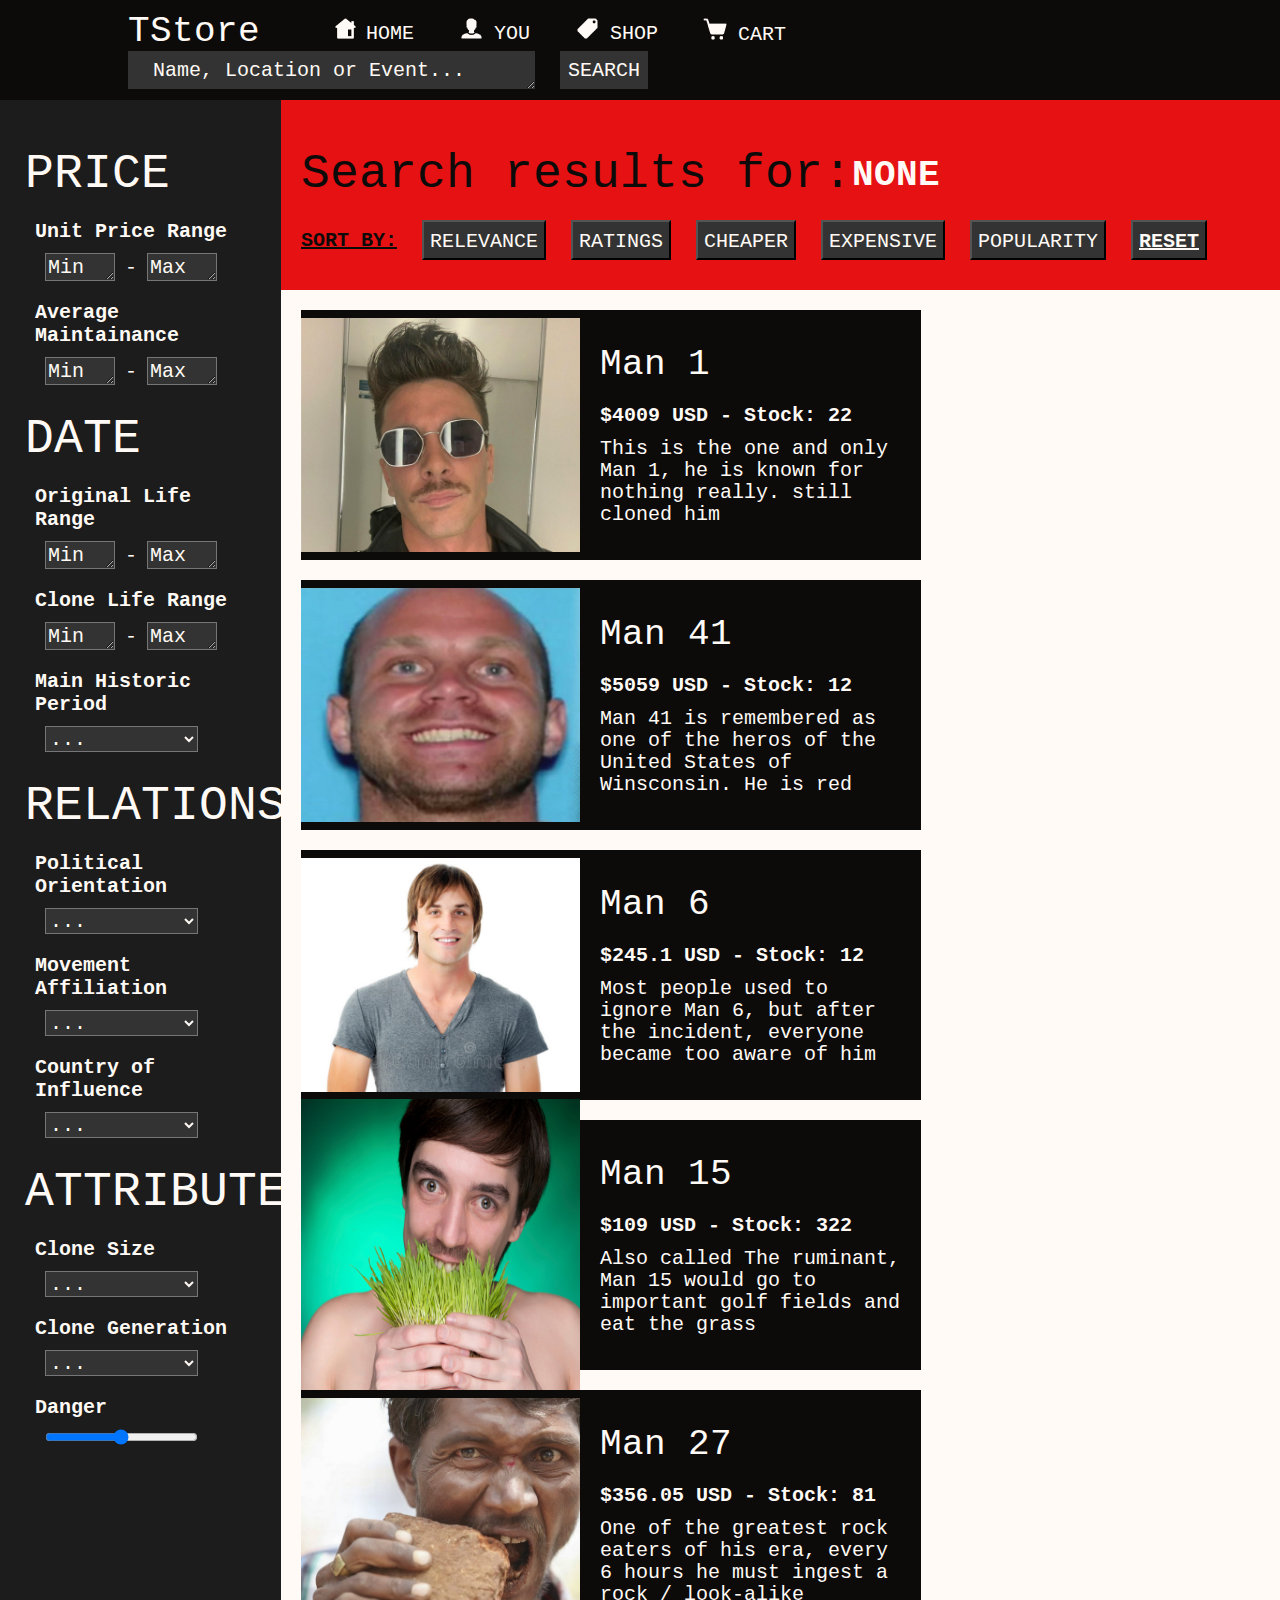
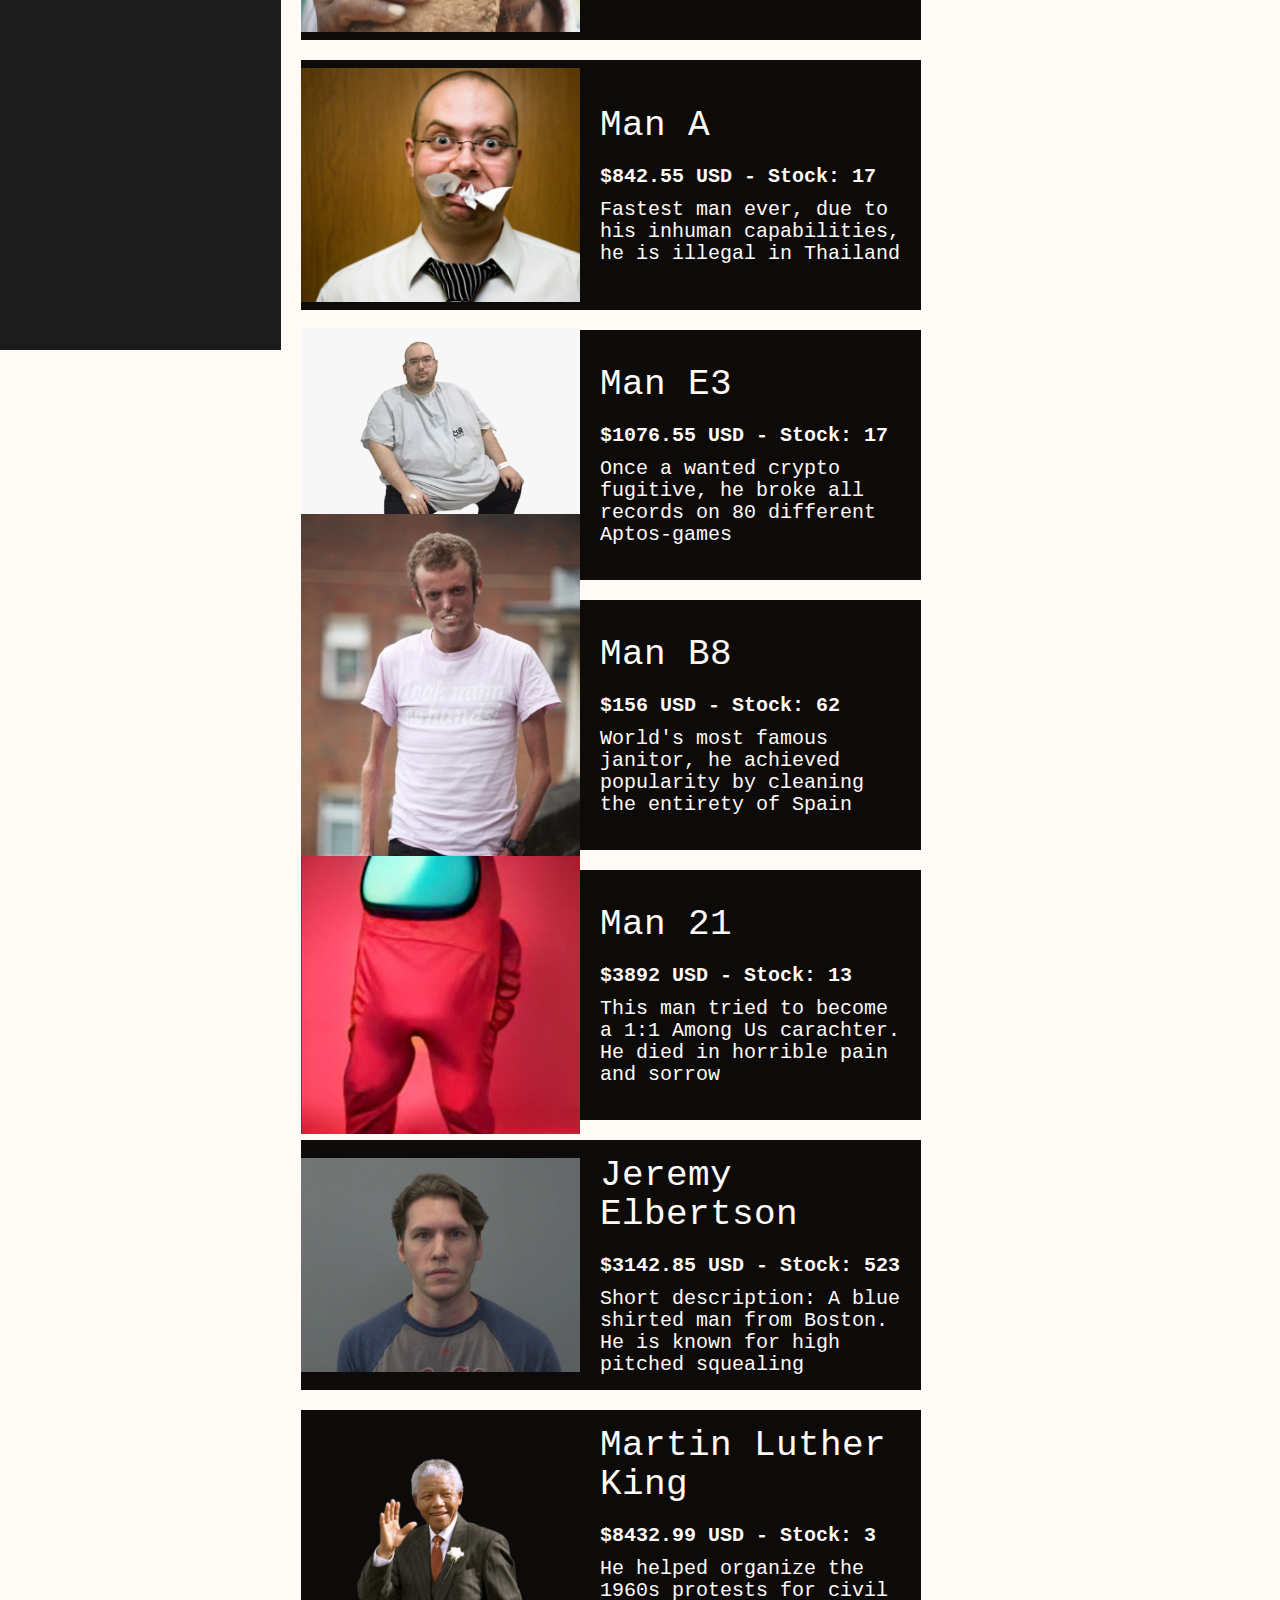
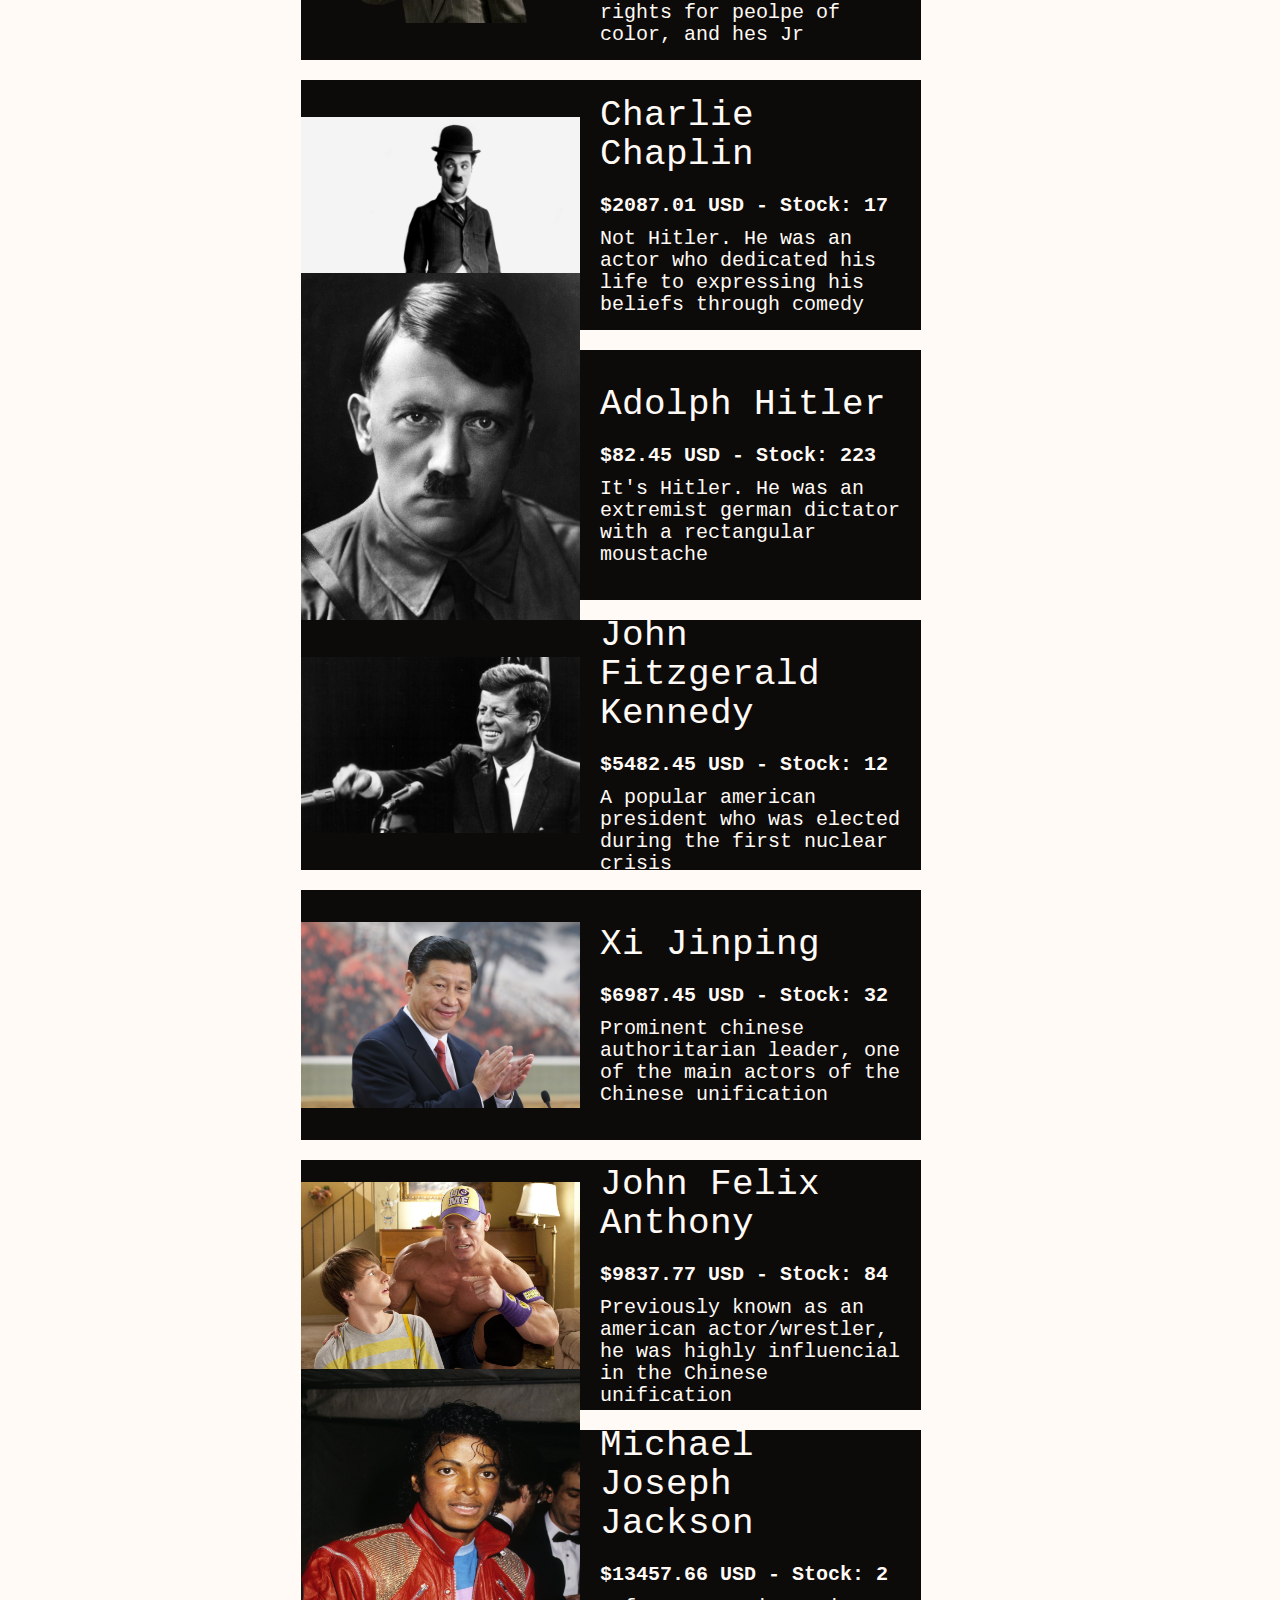
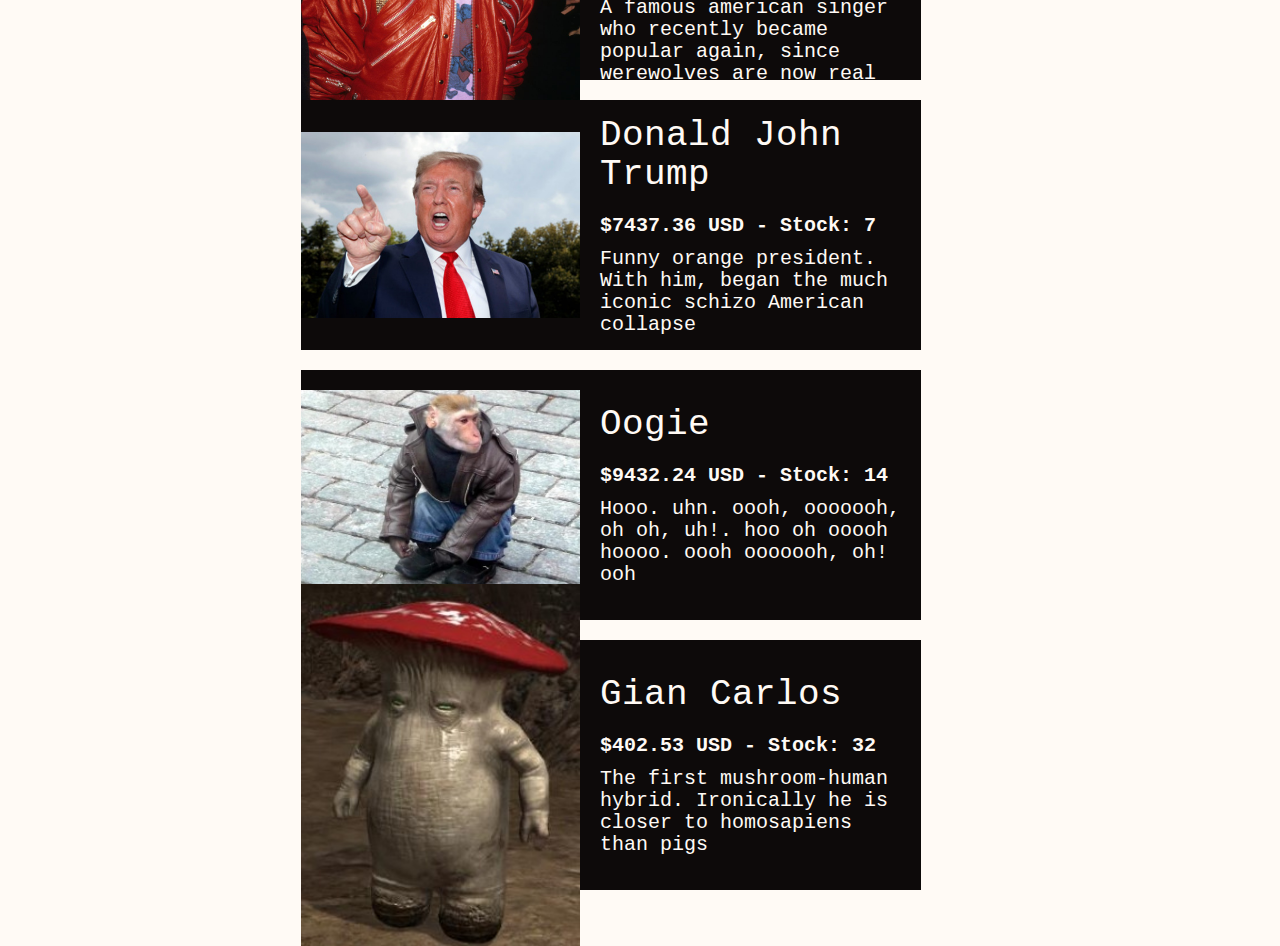
==== commit f8d320ca: "finish sidebar contents" ====
--- a/shop/index.html
+++ b/shop/index.html
@@ -30,6 +30,23 @@
 	 <section class="sidebar-shop gray aside-left">
 		 <menu class="title-end" id="price-filters">
 			 <h1>PRICE</h1>
+			 <div class="section-end"></div>
+			 <li style="padding-left: 10px;">
+				 <p class="normal-end bold">Unit Price Range</p>
+				 <section class="tag-end-left flex-straight section-end">
+					 <textArea class="tag-end filter-search" id="pr-min" rows="1" cols="4" maxlength="5" placeholder="Min"></textArea>
+					 <p class="tag-end"> - </p>
+					 <textArea class="filter-search" id="pr-max" rows="1" cols="4" maxlength="5" placeholder="Max"></textArea>
+				 </section>
+			 </li>
+			 <li style="padding-left: 10px;">
+				 <p class="normal-end bold">Average Maintainance</p>
+				 <section class="tag-end-left flex-straight section-end">
+					 <textArea class="tag-end filter-search" id="ma-min" rows="1" cols="4" maxlength="3" placeholder="Min"></textArea>
+					 <p class="tag-end"> - </p>
+					 <textArea class="filter-search" id="ma-max" rows="1" cols="4" maxlength="3" placeholder="Max"></textArea>
+				 </section>
+			 </li>
 		 </menu>
 		 <menu class="title-end">
 			 <h1>DATE</h1>
@@ -67,9 +84,95 @@
 		 </menu>
 		 <menu class="title-end">
 			 <h1>RELATIONS</h1>
+			 <div class="section-end"></div>
+			 <li style="padding-left: 10px;">
+				 <p class="normal-end bold">Political Orientation</p>
+				 <section class="tag-end-left flex-straight section-end">
+					 <select id="politic-list">
+						 <option value="">...</option>
+						 <option value="Far-left">Far-left</option>
+						 <option value="Conservative">Conservative</option>
+						 <option value="Centrist">Centrist</option>
+						 <option value="Libertarian">Libertarian</option>
+						 <option value="None">None</option>
+						 <option value="Far-right">Far-right</option>
+						 <option value="Republican">Republican</option>
+						 <option value="Democrat">Democrat</option>
+						 <option value="Comunist">Comunist</option>
+					 </select>
+				 </section>
+			 </li>
+			 <li style="padding-left: 10px;">
+				 <p class="normal-end bold">Movement Affiliation</p>
+				 <section class="tag-end-left flex-straight section-end">
+					 <select id="movement-list">
+						 <option value="">...</option>
+						 <option value="Hyper influencers">Hyper influencers</option>
+						 <option value="Serial killers">Serial killers</option>
+						 <option value="Neo-Vegans">Neo-Vegans</option>
+						 <option value="Dictators">Dictators</option>
+						 <option value="Presidents">Presidents</option>
+						 <option value="Actors">Actors</option>
+						 <option value="Civil Rights">Civil Rights</option>
+						 <option value="ADHDers">ADHDers</option>
+						 <option value="Gamers">Gamers</option>
+					 </select>
+				 </section>
+			 </li>
+			 <li style="padding-left: 10px;">
+				 <p class="normal-end bold">Country of Influence</p>
+				 <section class="tag-end-left flex-straight section-end">
+					 <select id="country-list">
+						 <option value="">...</option>
+						 <option value="USEA">USEA</option>
+						 <option value="USWA">USWA</option>
+						 <option value="Old ireland">Old ireland</option>
+						 <option value="India">India</option>
+						 <option value="USA">USA</option>
+						 <option value="Spain">Spain</option>
+						 <option value="Germany">Germany</option>
+						 <option value="China">China</option>
+					 </select>
+				 </section>
+			 </li>
 		 </menu>
 		 <menu class="title-end">
 			 <h1>ATTRIBUTES</h1>
+			 <div class="section-end"></div>
+			 <li style="padding-left: 10px;">
+				 <p class="normal-end bold">Clone Size</p>
+				 <section class="tag-end-left flex-straight section-end">
+					 <select id="size-list">
+						 <option value="">...</option>
+						 <option value="tiny">Tiny</option>
+						 <option value="little">Little</option>
+						 <option value="small">Small</option>
+					 </select>
+				 </section>
+			 </li>
+			 <li style="padding-left: 10px;">
+				 <p class="normal-end bold">Clone Generation</p>
+				 <section class="tag-end-left flex-straight section-end">
+					 <select id="gen-list">
+						 <option value="">...</option>
+						 <option value="1">G1</option>
+						 <option value="2">G2</option>
+						 <option value="3">G3</option>
+						 <option value="4">G4</option>
+						 <option value="5">G5</option>
+						 <option value="6">G6</option>
+						 <option value="7">G7</option>
+						 <option value="8">G8</option>
+						 <option value="9">G9</option>
+					 </select>
+				 </section>
+			 </li>
+			 <li style="padding-left: 10px;">
+				 <p class="normal-end bold">Danger</p>
+				 <section class="tag-end-left flex-straight section-end">
+					 <input type="range" id="danger-list" min="0" max="100" step="any" />
+				 </section>
+			 </li>
 		 </menu>
 	 </section>
 	 <section>
--- a/styles/style.css
+++ b/styles/style.css
@@ -80,11 +80,16 @@
 
 select {
 	background-color: #333333;
+	width: 80%;
 }
 
 input[type=checkbox]:checked {
 	color: #FFaaaa;
 	background-color: #FFaaaa;
+}
+
+input[type=range] {
+	width: 80%;
 }
 
 
@@ -281,7 +286,7 @@
 
 .sidebar-shop {
 	width: 20%;
-	height: 800px;
+	height: 1800px;
 	padding-top: 50px;
 	padding-left: 25px; 
 }
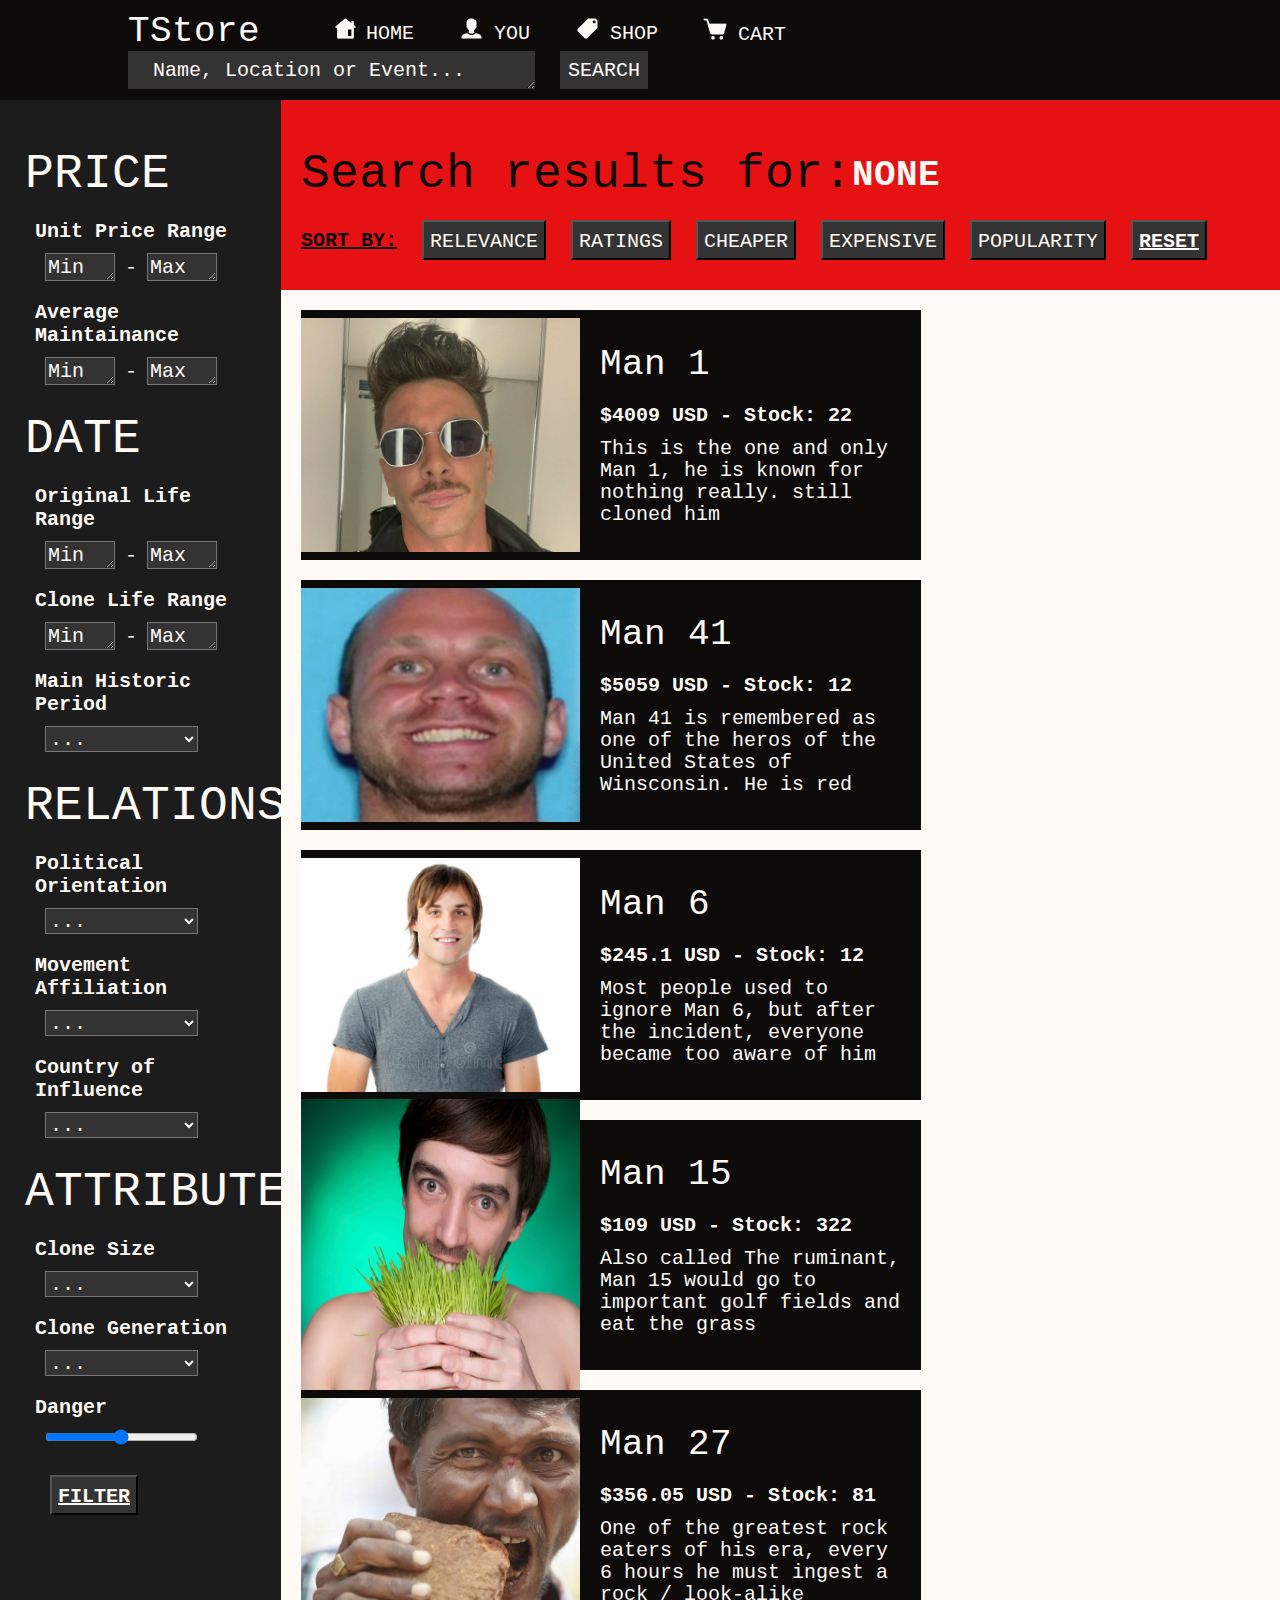
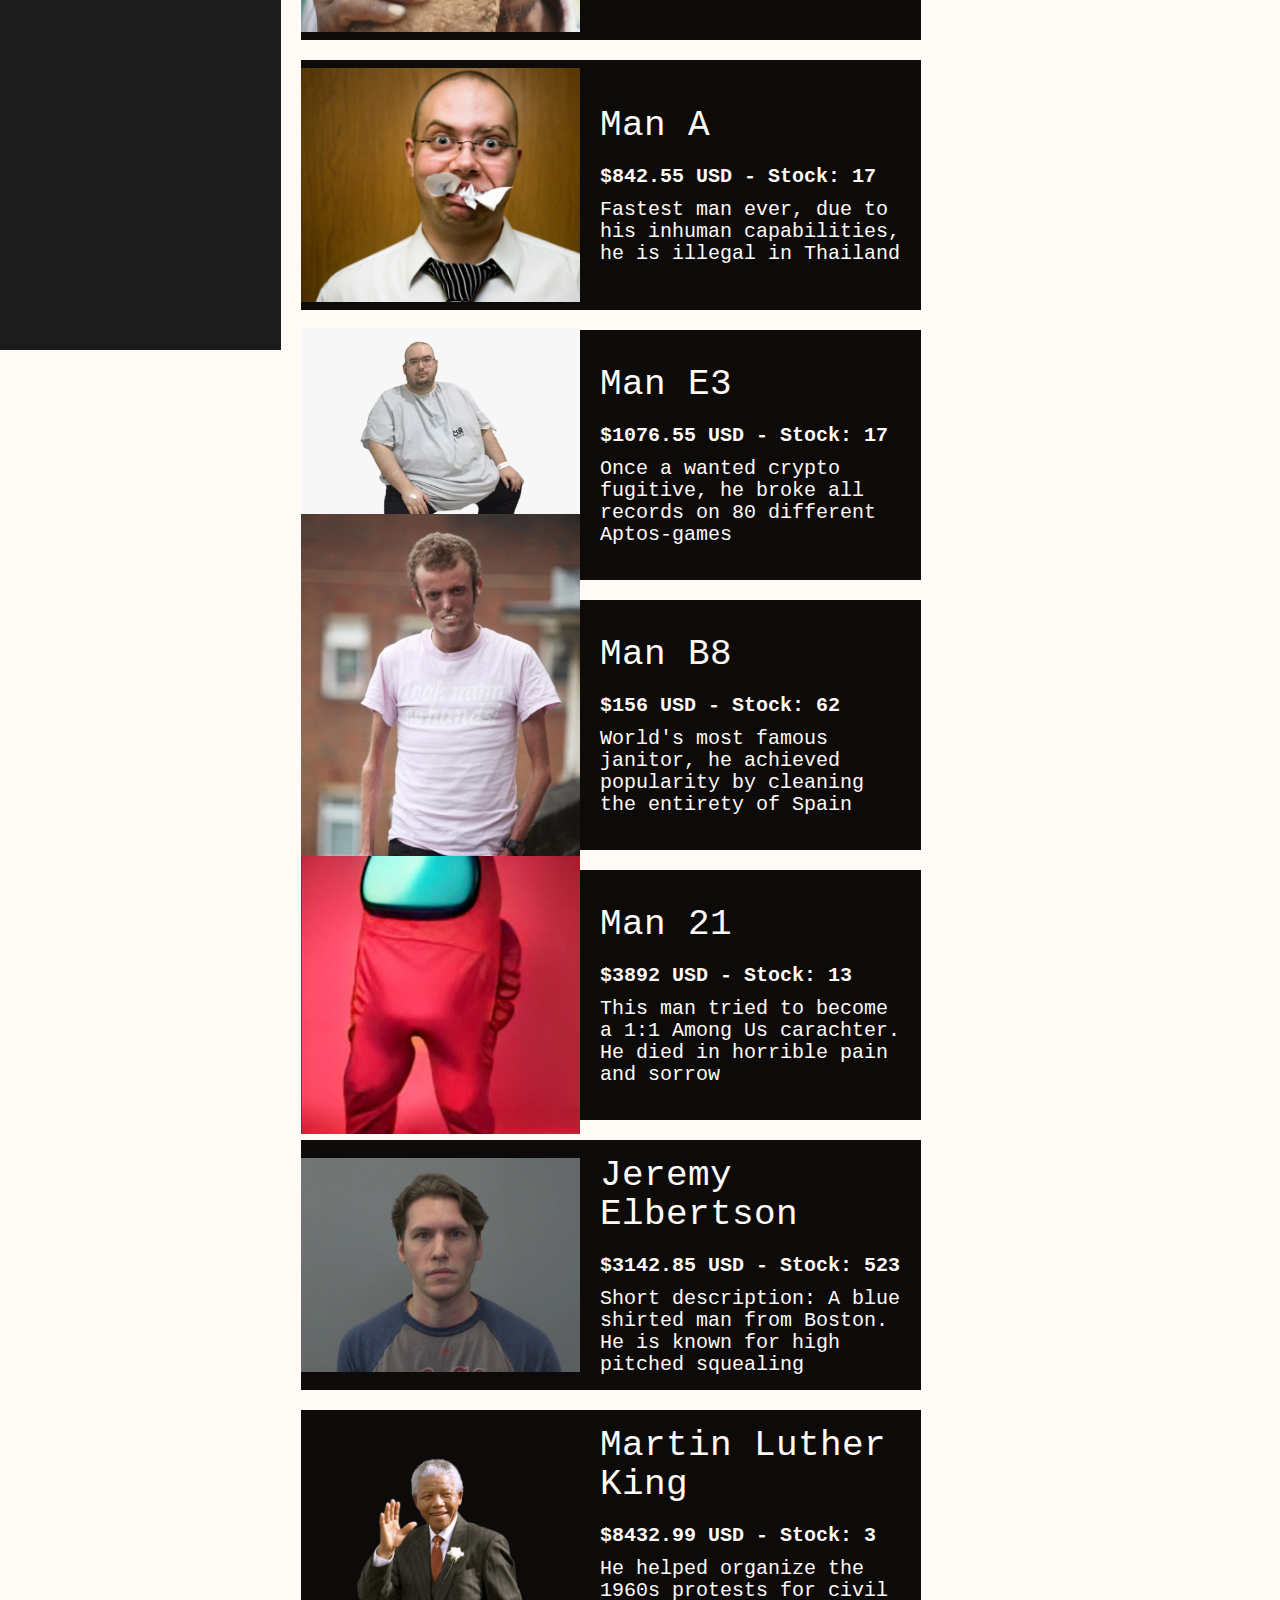
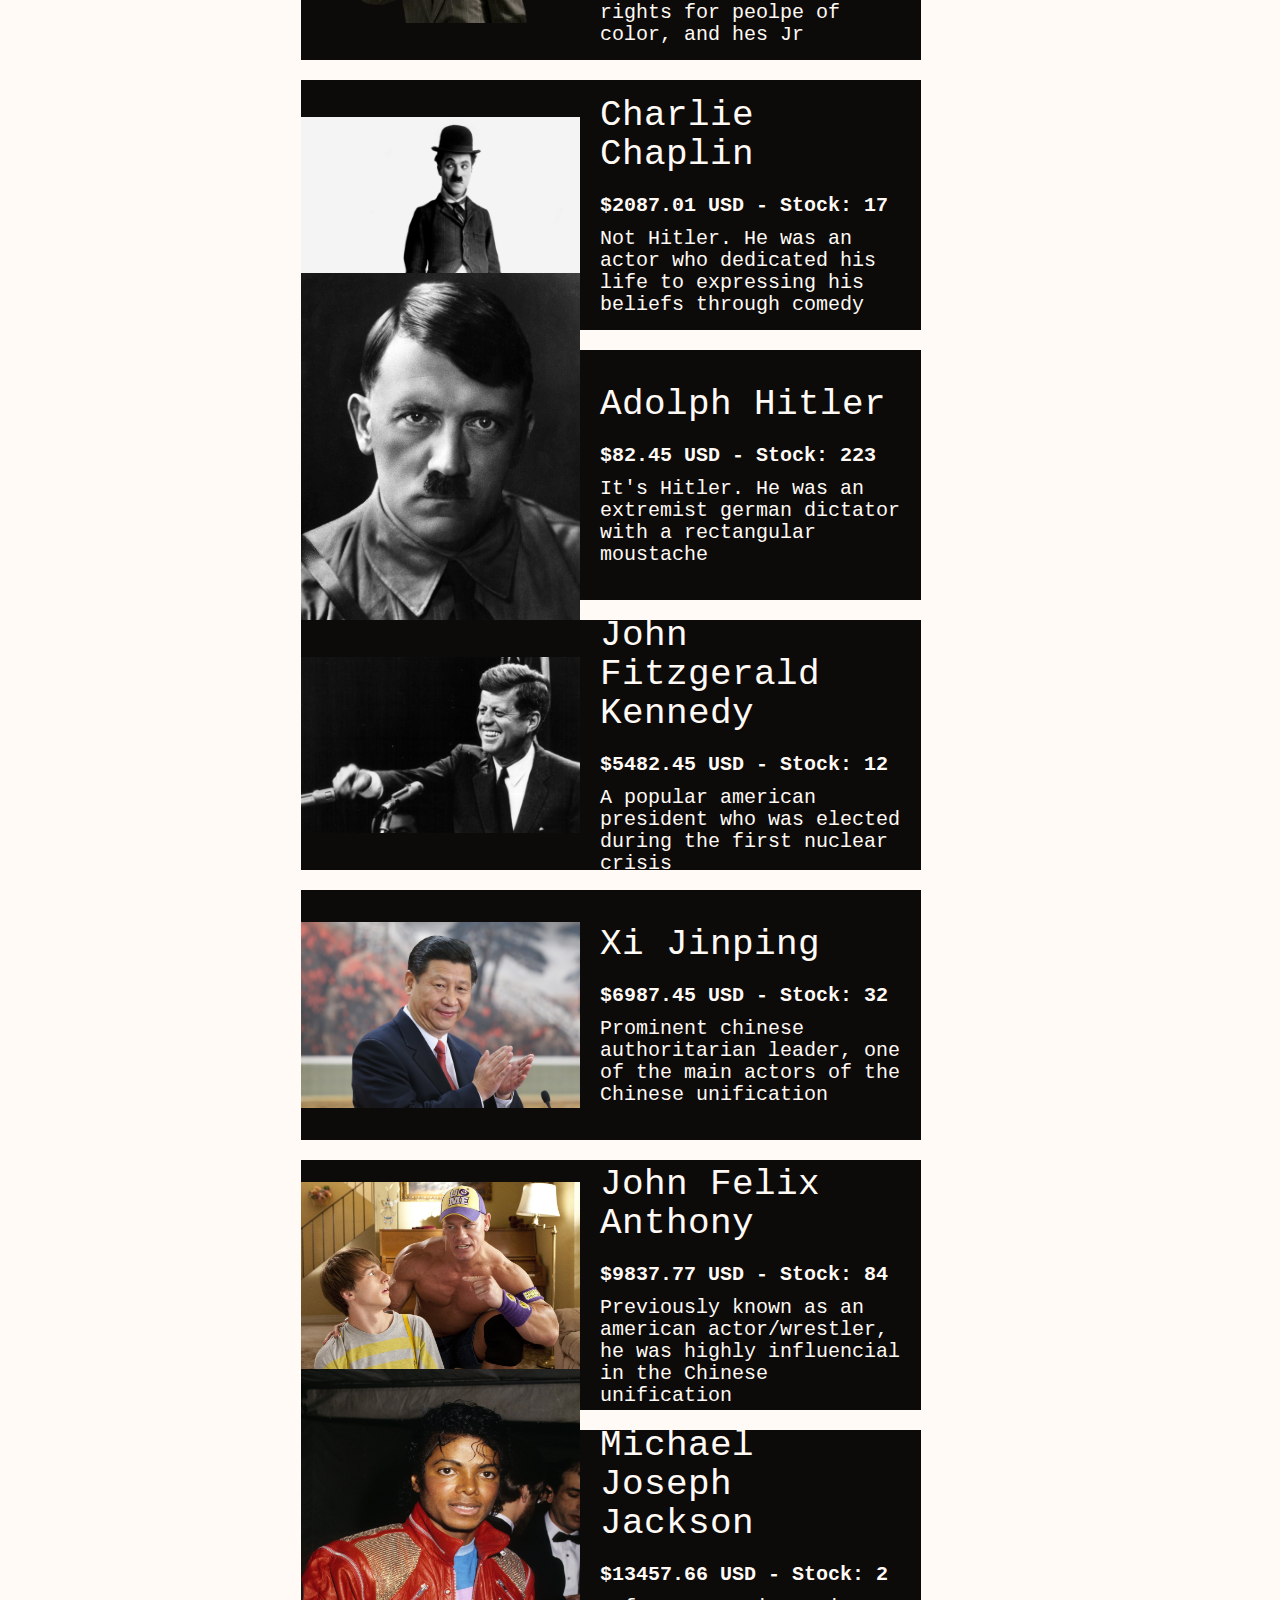
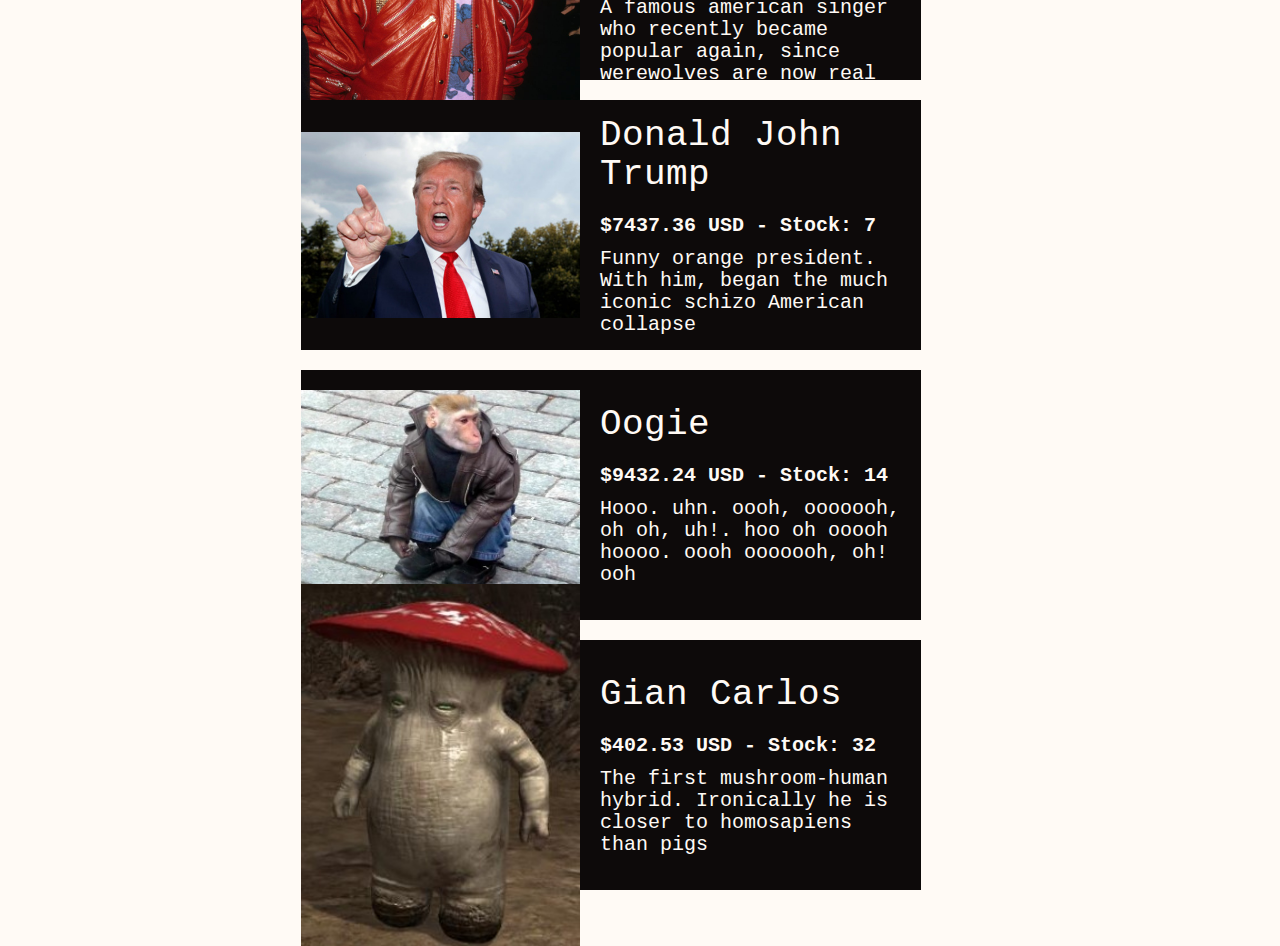
==== commit 0dbcbdcb: "set checkpoint 2" ====
--- a/shop/index.html
+++ b/shop/index.html
@@ -174,6 +174,8 @@
 				 </section>
 			 </li>
 		 </menu>
+		 <button class="left-end important" 
+			 id="filter-button" type="button">FILTER</button>
 	 </section>
 	 <section>
 		 <section class="top-section-shop red justify-start flex-column">
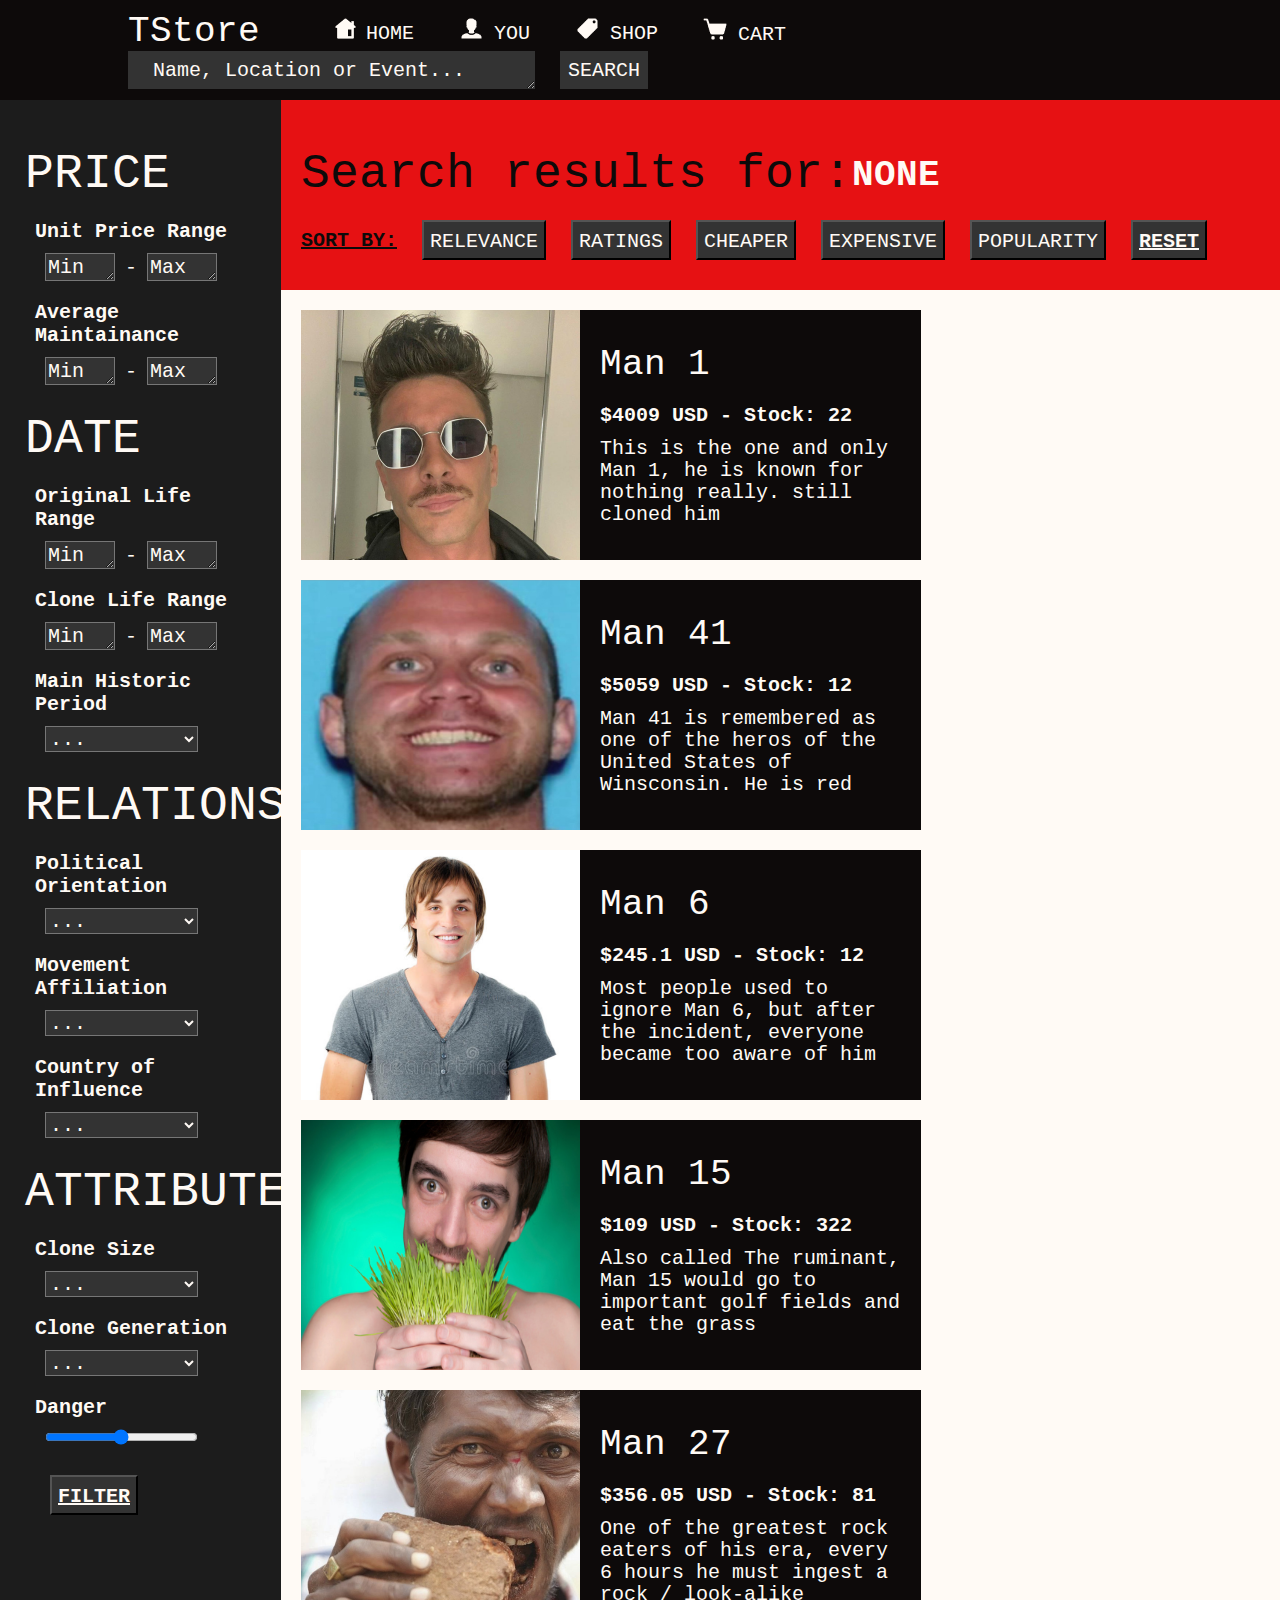
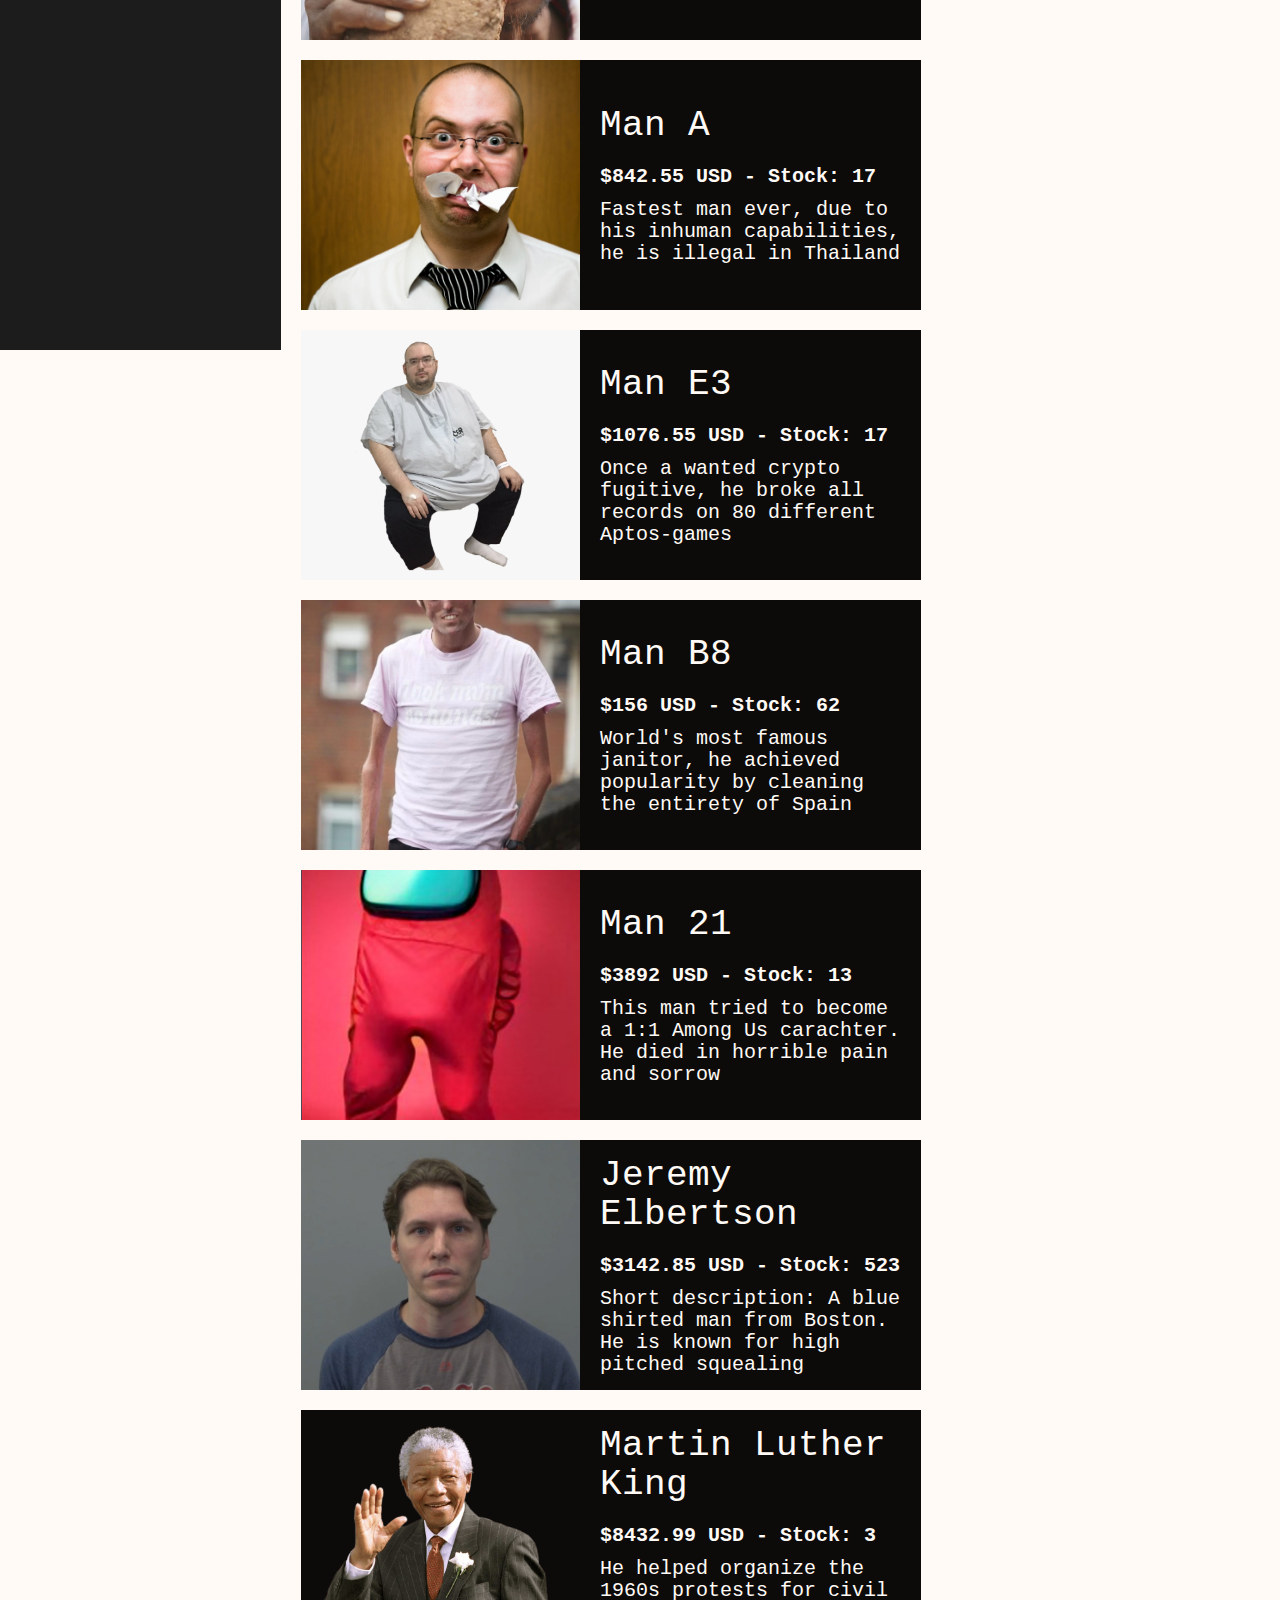
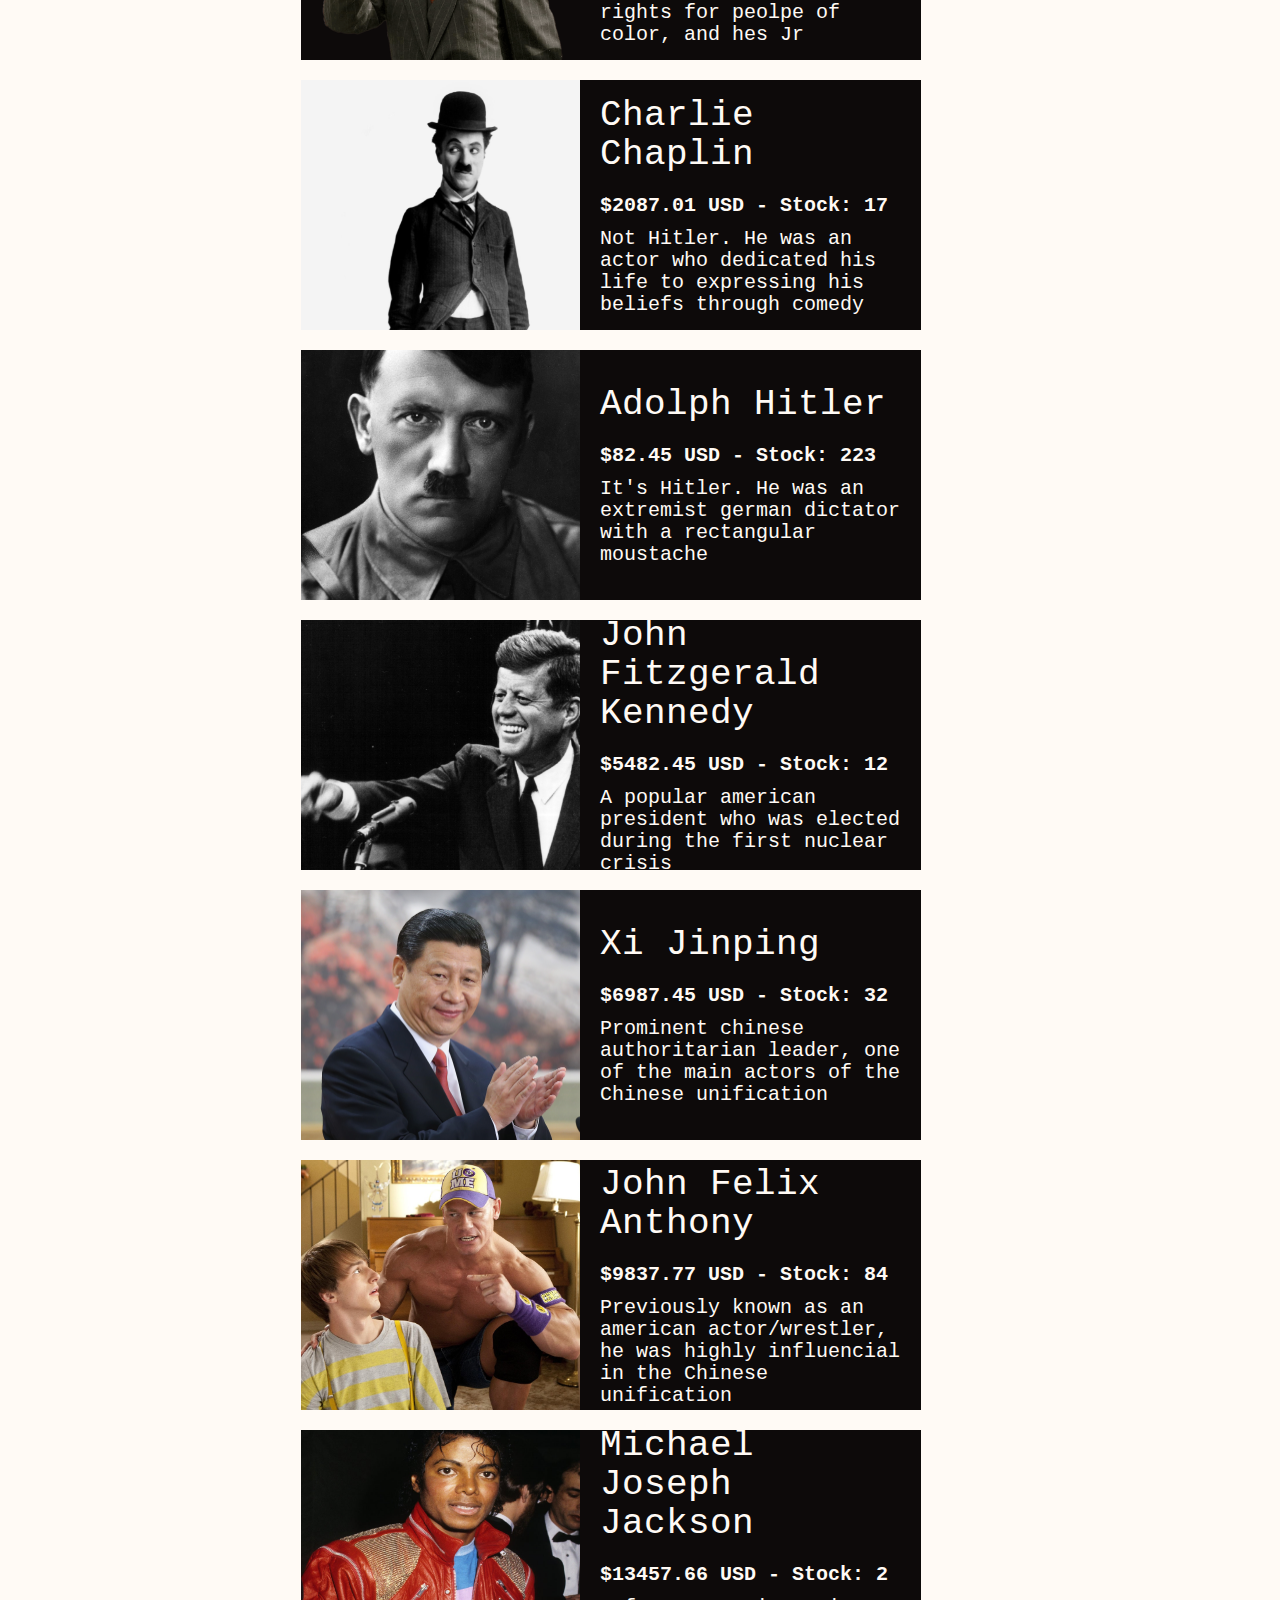
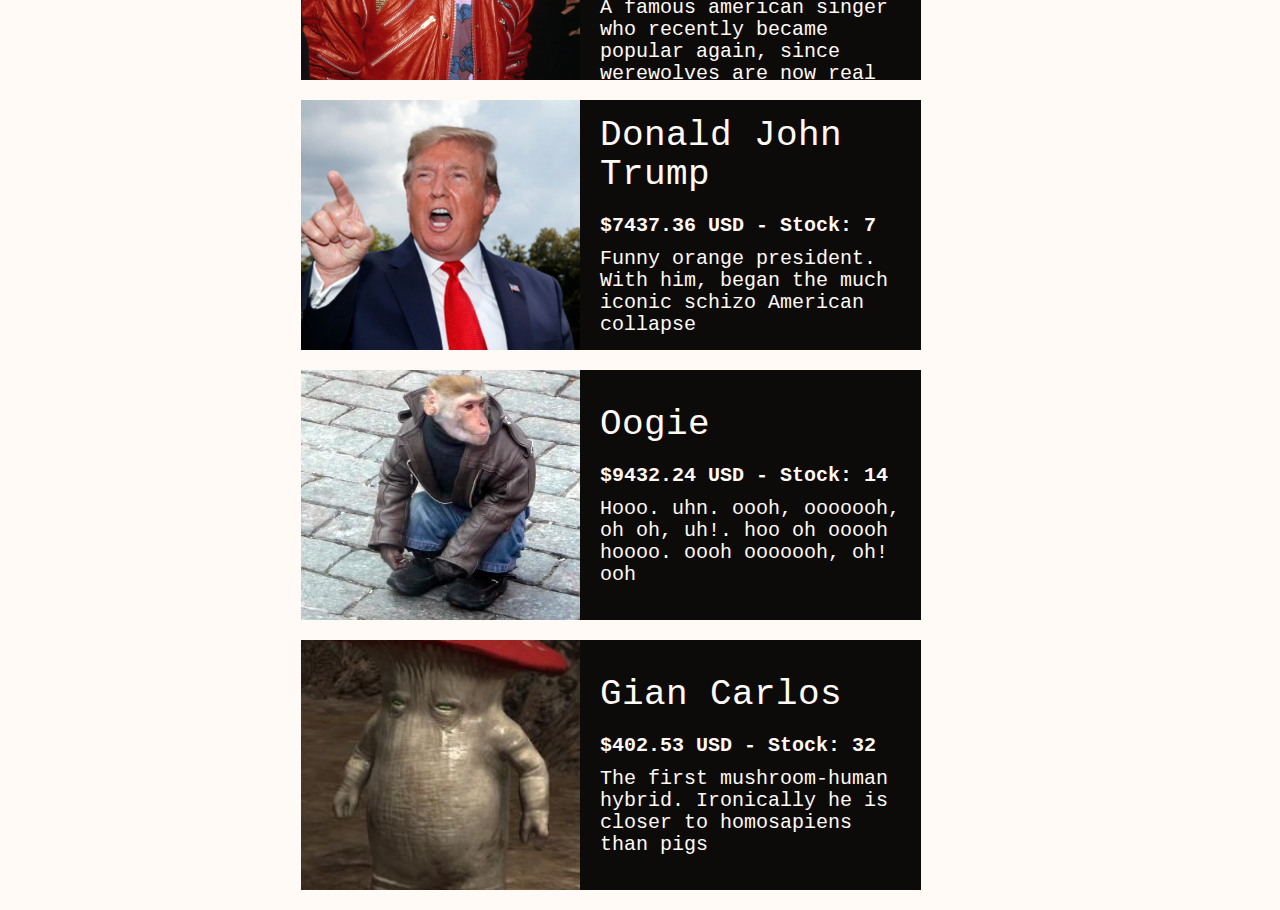
==== commit 92611a1f: "fix image scaling in grid generation" ====
--- a/shop/index.html
+++ b/shop/index.html
@@ -200,6 +200,16 @@
 			 </article>
 		 </section>
 		 <section class="item-grid-shop" id="grid-shop">
+			 <article class="item-article-shop black section-end flex-straight">
+				 <!--
+				 <img height="100%" width="45%" src="../assets/img/weedEat.png">
+				 <section class="side-section item-desc-shop">
+					 <h2 class="section-end"> Test </h2>
+					 <p class="bold normal-end">1243# amt 32</p>
+					 <p>esglvaksjlgjsa saeg jsal s fasljefl jsael lsje fsj lkasjlf jas</p>
+				 </section>
+				 -->
+			 </article>
 		 </section>
 	 </section>
 	 <footer>
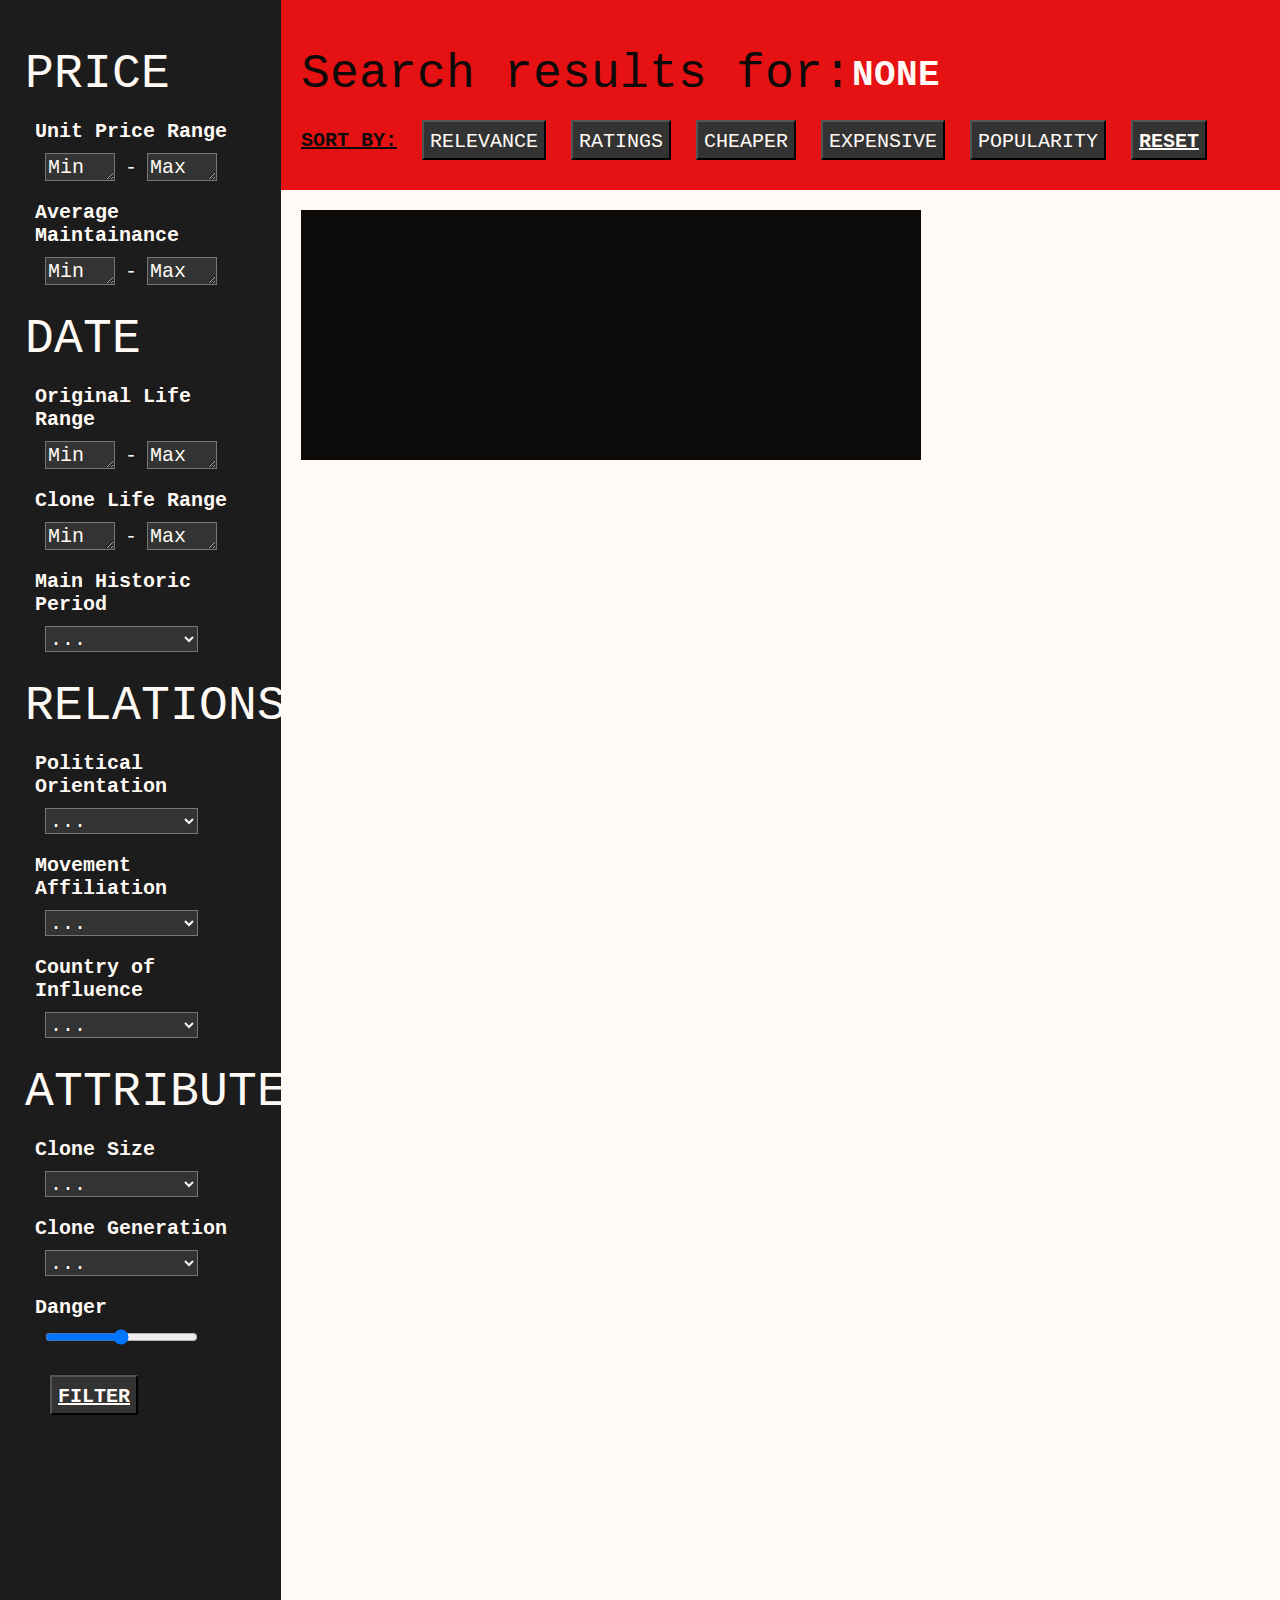
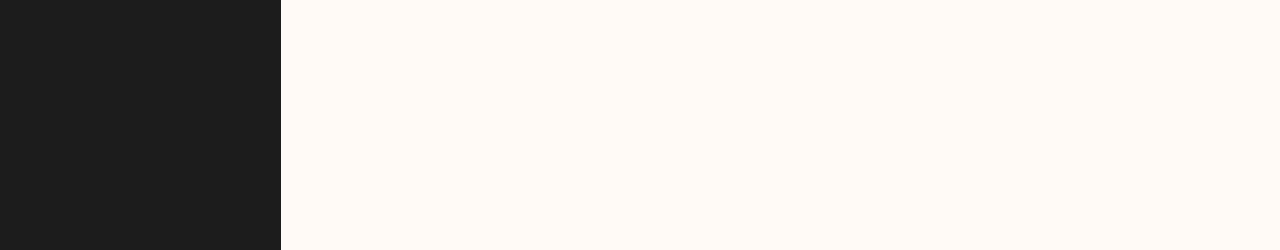
==== commit 44fc19f4: "add js function for header and fix typos" ====
--- a/shop/index.html
+++ b/shop/index.html
@@ -12,21 +12,6 @@
  </head>
  <body>
  <!-- <iframe type="html" src="assets/header.html"></iframe>-->
-	 <header class="flex-center">
-
-		 <nav class="main-nav flex-center">
-			 <h2 class="main-title">TStore</h2>
-			 <menu class="main-list flex-center">
-				 <li><a href="index.html"><p class="main-home">HOME</p></a></li>
-				 <li><a href="you/index.html"><p class="main-you">YOU</p></a></li>
-				 <li><a href="shop/index.html"><p class="main-shop">SHOP</p></a></li>
-				 <li><a href="cart/index.html"><p class="main-cart">CART</p></a></li>
-			 </menu>
-			 <textArea class="main-search" id="main-search" rows="1" maxlength="30" placeholder="Name, Location or Event..."></textArea>
-			 <button class="main-button left-end" id="main-button" type="button">SEARCH</button>
-		 </nav>
-
-	 </header>
 	 <section class="sidebar-shop gray aside-left">
 		 <menu class="title-end" id="price-filters">
 			 <h1>PRICE</h1>
@@ -215,6 +200,7 @@
 	 <footer>
 
 	 </footer>
+	 <script src="../assets/header.js"></script>
 	 <script src="main.js"></script>
  </body>
 </html>
